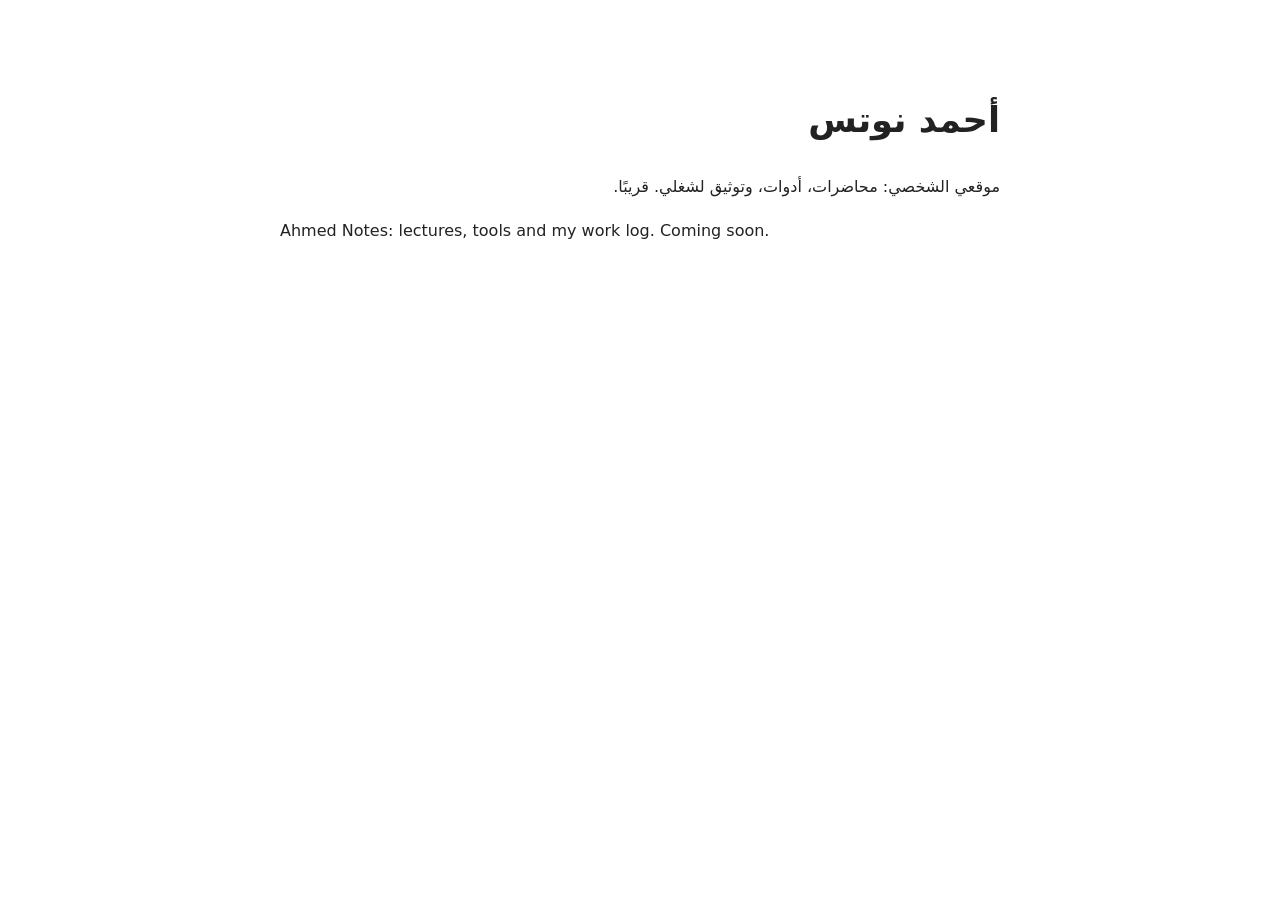
==== index.html @ be3db47f "Create index.html" ====
<!doctype html><html lang="ar" dir="rtl"><head><meta charset="utf-8"><meta name="viewport" content="width=device-width,initial-scale=1"><title>Ahmed Notes</title><style>body{font-family:system-ui,sans-serif;max-width:720px;margin:10vh auto;padding:0 1rem;line-height:1.7;color:#222}h1{font-size:2.2rem}a{color:#0a66c2}</style></head><body><h1>أحمد نوتس</h1><p>موقعي الشخصي: محاضرات، أدوات، وتوثيق لشغلي. قريبًا.</p><p dir="ltr">Ahmed Notes: lectures, tools and my work log. Coming soon.</p></body></html>
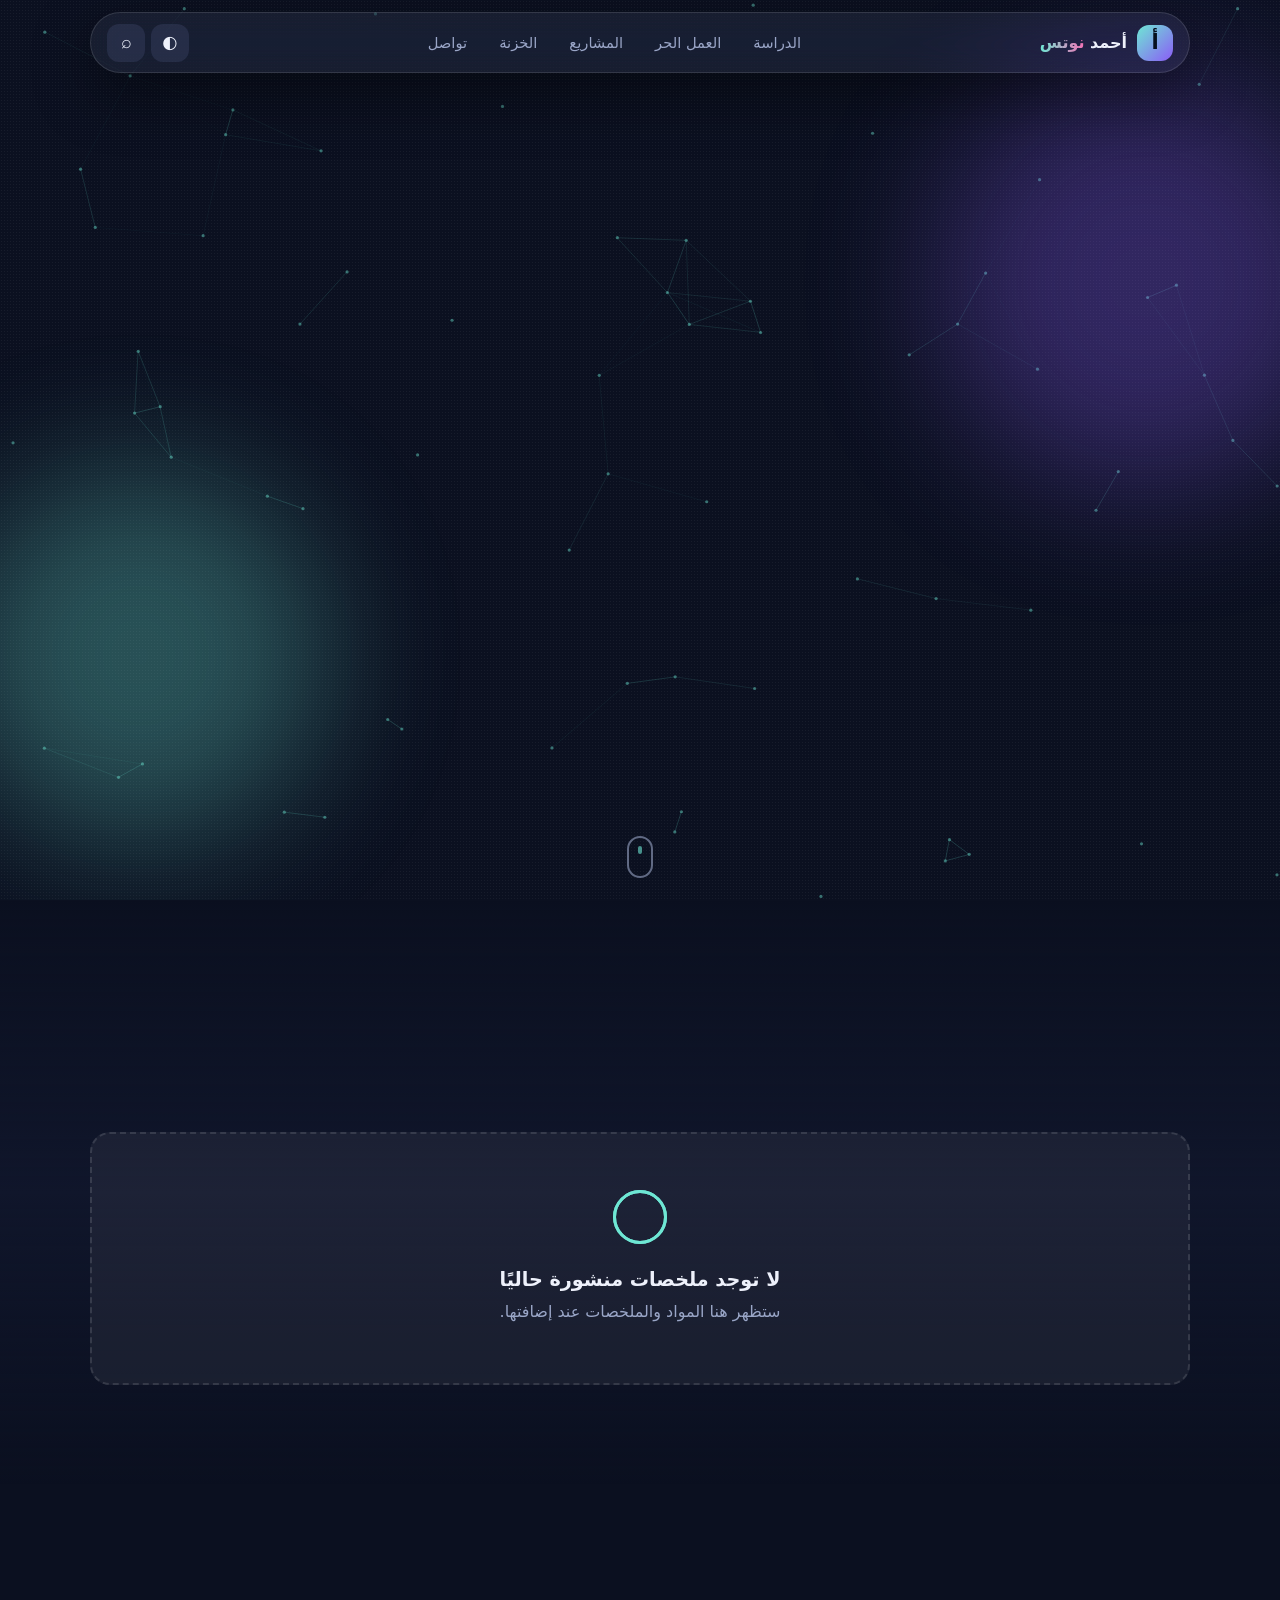
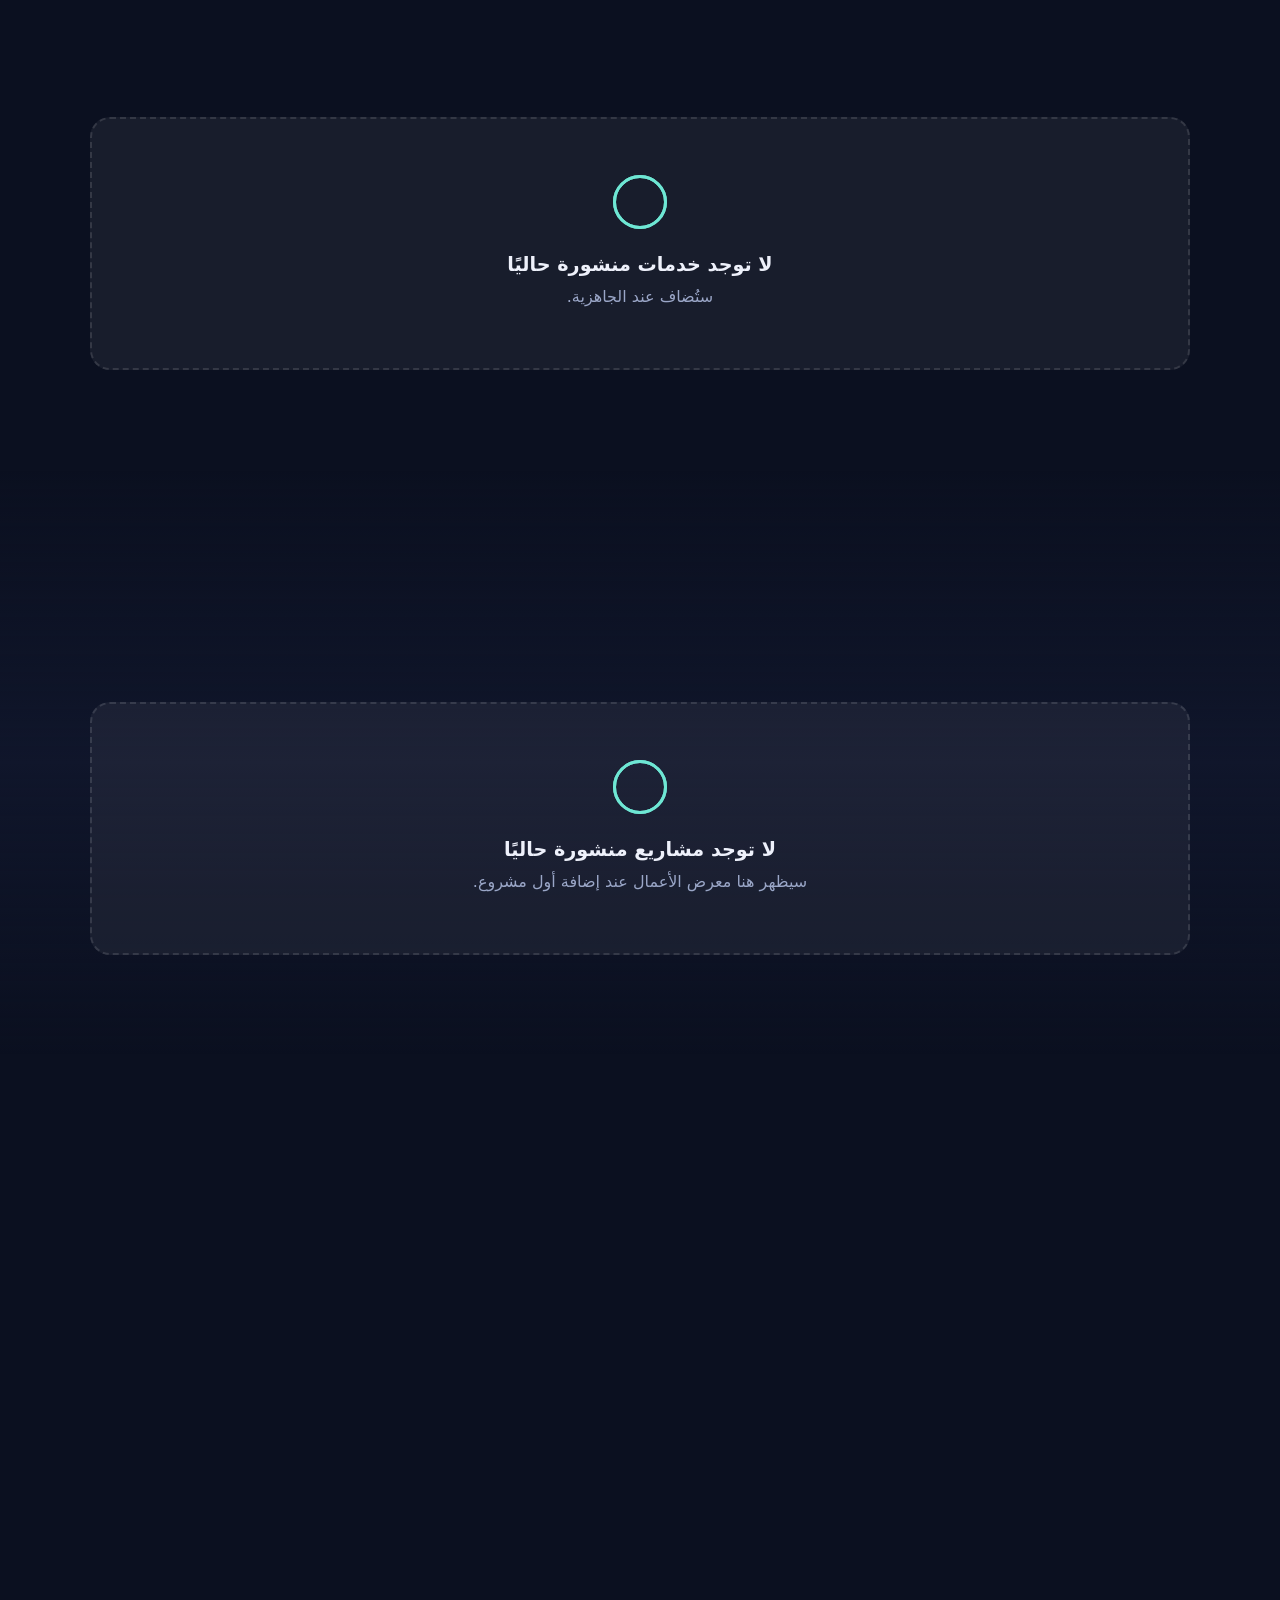
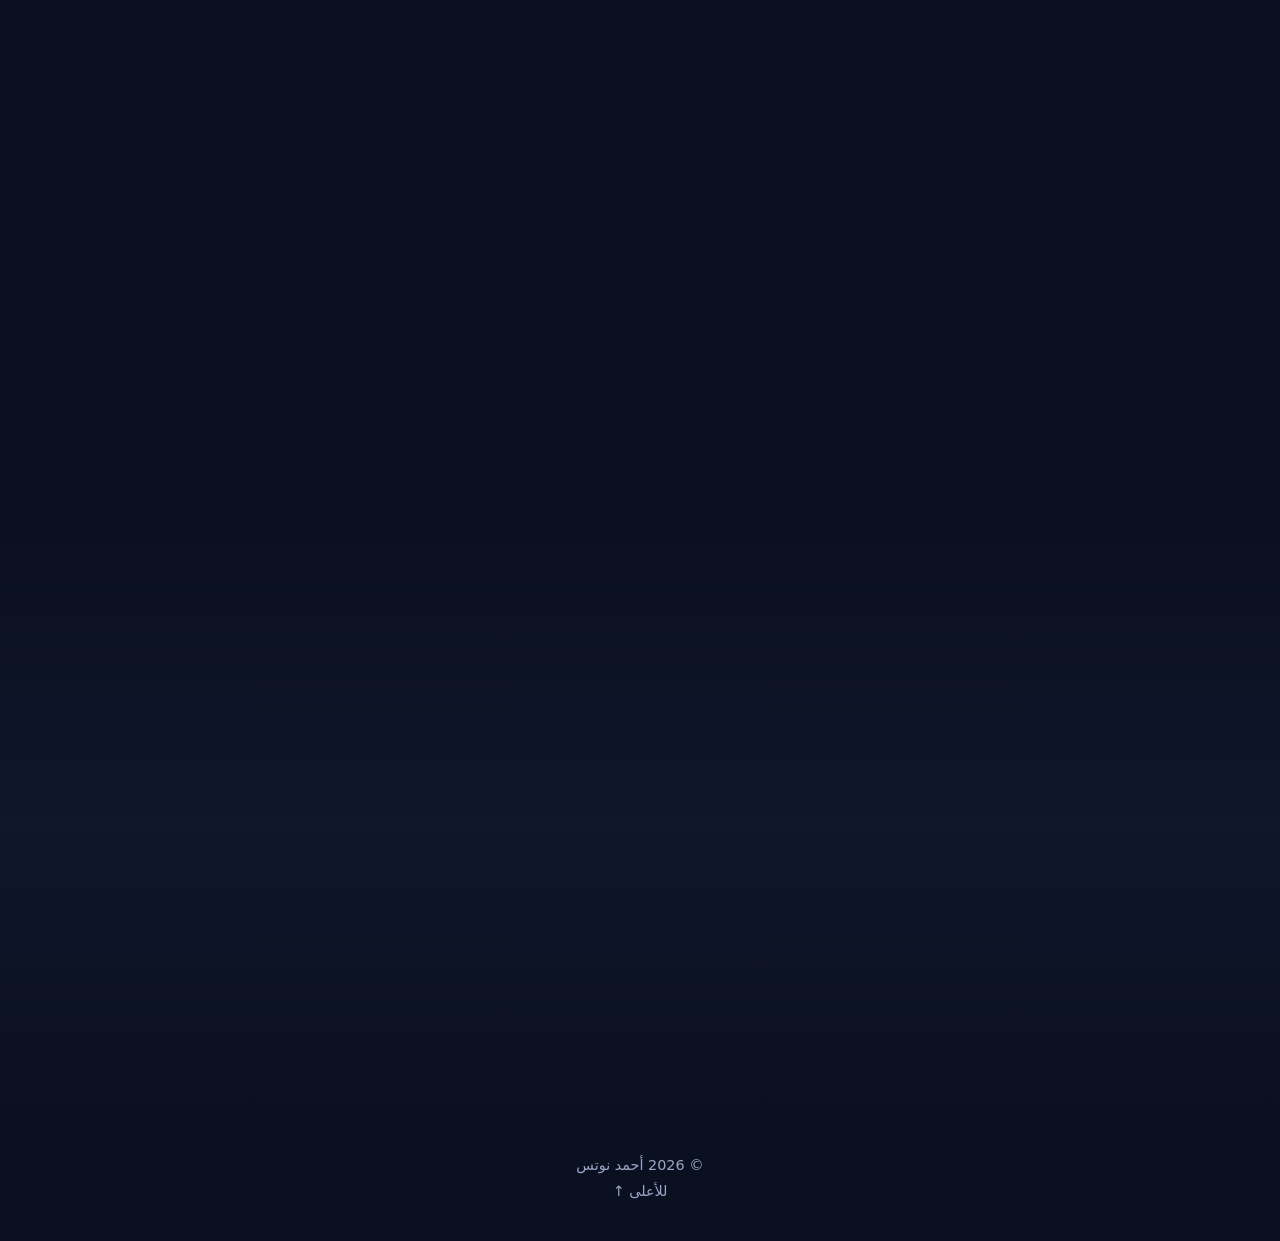
==== commit 4502d54e: "Update index.html" ====
--- a/index.html
+++ b/index.html
@@ -1 +1,154 @@
-<!doctype html><html lang="ar" dir="rtl"><head><meta charset="utf-8"><meta name="viewport" content="width=device-width,initial-scale=1"><title>Ahmed Notes</title><style>body{font-family:system-ui,sans-serif;max-width:720px;margin:10vh auto;padding:0 1rem;line-height:1.7;color:#222}h1{font-size:2.2rem}a{color:#0a66c2}</style></head><body><h1>أحمد نوتس</h1><p>موقعي الشخصي: محاضرات، أدوات، وتوثيق لشغلي. قريبًا.</p><p dir="ltr">Ahmed Notes: lectures, tools and my work log. Coming soon.</p></body></html>
+<!doctype html>
+<html lang="ar" dir="rtl">
+<head>
+<meta charset="utf-8">
+<meta name="viewport" content="width=device-width,initial-scale=1">
+<meta http-equiv="Content-Security-Policy" content="default-src 'none'; script-src 'self'; style-src 'self'; img-src 'self' data: blob:; font-src 'self'; connect-src 'self'; manifest-src 'self'; base-uri 'none'; form-action 'none'; object-src 'none'">
+<meta name="referrer" content="no-referrer">
+<meta name="color-scheme" content="dark light">
+<meta name="theme-color" content="#0b1020">
+<title>أحمد نوتس</title>
+<meta name="description" content="Ahmed Notes: personal space, coming soon.">
+<meta property="og:title" content="أحمد نوتس">
+<meta property="og:description" content="مساحة شخصية قيد التأسيس.">
+<meta property="og:type" content="website">
+<meta property="og:url" content="https://ahmed-notes.github.io/">
+<link rel="canonical" href="https://ahmed-notes.github.io/">
+<link rel="icon" href="favicon.svg" type="image/svg+xml">
+<link rel="stylesheet" href="css/style.css">
+<link rel="stylesheet" href="css/extra.css">
+</head>
+<body>
+<canvas id="bg" aria-hidden="true"></canvas>
+<div class="grain" aria-hidden="true"></div>
+<div class="progress" id="progress" aria-hidden="true"></div>
+
+<div class="curtain" id="curtain" aria-hidden="true"></div>
+<div class="glow" id="glow" aria-hidden="true"></div>
+<header class="nav" id="nav">
+  <a class="brand" href="#top" aria-label="أحمد نوتس">
+    <span class="logo">أ</span><span class="brand-text">أحمد <b>نوتس</b></span>
+  </a>
+  <nav class="links" id="links" aria-label="التنقل الرئيسي">
+    <a href="#study">الدراسة</a>
+    <a href="#work">العمل الحر</a>
+    <a href="#projects">المشاريع</a>
+    <a href="#vault">الخزنة</a>
+    <a href="#contact">تواصل</a>
+  </nav>
+  <div class="actions">
+    <button class="icon-btn" id="themeBtn" type="button" aria-label="تبديل الوضع الليلي والنهاري" title="الوضع">◐</button>
+    <button class="icon-btn" id="cmdBtn" type="button" aria-label="بحث سريع" title="بحث (Ctrl+K)">⌕</button>
+    <button class="icon-btn burger" id="burger" type="button" aria-label="القائمة" aria-expanded="false">☰</button>
+  </div>
+</header>
+
+<main id="top">
+  <section class="hero">
+    <div class="orb o1" aria-hidden="true"></div>
+    <div class="orb o2" aria-hidden="true"></div>
+    <div class="hero-inner">
+      <p class="eyebrow reveal"><span class="pulse"></span> قيد التأسيس</p>
+      <h1 class="reveal">مساحة <span class="grad">أحمد</span> الرقمية،<br>تُبنى بهدوء.</h1>
+      <p class="lead reveal">هذه واجهة جاهزة. المحتوى سيُضاف لاحقًا بما يختاره صاحب الموقع فقط.</p>
+      <div class="cta reveal">
+        <a class="btn primary magnetic" href="#vault">الخزنة الخاصة <span aria-hidden="true">←</span></a>
+        <a class="btn ghost magnetic" href="#projects">المشاريع</a>
+        <button class="btn ghost magnetic" id="shareBtn" type="button">شارك الموقع</button>
+      </div>
+    </div>
+    <a class="scroll-hint" href="#study" aria-label="انزل للأسفل"><span></span></a>
+  </section>
+
+  <section id="study" class="section alt">
+    <div class="wrap">
+      <div class="head reveal"><p class="kicker">الدراسة</p><h2 class="split">المواد والملخصات</h2></div>
+      <div class="courses" id="courses"></div>
+    </div>
+  </section>
+
+  <section id="work" class="section">
+    <div class="wrap">
+      <div class="head reveal"><p class="kicker">العمل الحر</p><h2 class="split">الخدمات</h2></div>
+      <div class="services" id="services"></div>
+    </div>
+  </section>
+
+  <section id="projects" class="section alt">
+    <div class="wrap">
+      <div class="head reveal"><p class="kicker">المشاريع</p><h2 class="split">الأعمال</h2></div>
+      <div class="projects" id="projectGrid"></div>
+    </div>
+  </section>
+
+  <section id="vault" class="section">
+    <div class="wrap">
+      <div class="head reveal">
+        <p class="kicker">الخزنة الخاصة</p>
+        <h2 class="split">ملفاتك، مشفّرة داخل متصفحك</h2>
+        <p class="muted">التشفير والفك يحدثان على جهازك فقط. لا يُرفع شيء ولا تُحفظ كلمة السر في أي مكان.</p>
+      </div>
+      <div class="vault-grid">
+        <form class="card vcard reveal" id="encForm" autocomplete="off">
+          <h3>١. تشفير ملف</h3>
+          <label class="fld"><span>الملف (حتى 50 ميجا)</span><input type="file" id="encFile" required></label>
+          <label class="fld"><span>كلمة السر (10 أحرف على الأقل)</span><input type="password" id="encPw" minlength="10" required autocomplete="new-password"></label>
+          <div class="strength" aria-hidden="true"><i id="strBar"></i></div>
+          <label class="fld"><span>أعد كتابتها</span><input type="password" id="encPw2" minlength="10" required autocomplete="new-password"></label>
+          <button class="btn primary magnetic" type="submit">شفّر ونزّل الملف</button>
+          <p class="vstat" id="encStat" role="status"></p>
+        </form>
+        <form class="card vcard reveal" id="decForm" autocomplete="off">
+          <h3>٢. فتح ملف مشفّر</h3>
+          <label class="fld"><span>ملف بامتداد .enc</span><input type="file" id="decFile" accept=".enc" required></label>
+          <label class="fld"><span>كلمة السر</span><input type="password" id="decPw" required autocomplete="current-password"></label>
+          <button class="btn primary magnetic" type="submit">افتح</button>
+          <p class="vstat" id="decStat" role="status"></p>
+          <div class="vout" id="vout"></div>
+        </form>
+      </div>
+      <ul class="vnotes reveal">
+        <li>التشفير: AES-256-GCM ومفتاح من كلمة السر عبر PBKDF2 (600 ألف دورة). كل ملف له ملح وIV عشوائي.</li>
+        <li>إن نسيت كلمة السر فلا يمكن استرجاع الملف. لا يوجد أي مفتاح احتياطي.</li>
+        <li>الحماية بقدر قوة كلمة السر. كلمة ضعيفة يمكن تخمينها دون اتصال إن حصل أحدهم على الملف المشفّر.</li>
+        <li>الأفضل إبقاء الملفات المشفّرة عندك (حاسوب أو تخزين خاص). رفعها على مستودع عام يجعل نسختها المشفّرة متاحة للجميع.</li>
+        <li>لا ترفع كتبًا أو مواد جامعية محمية بحقوق النشر حتى لو كانت مشفّرة.</li>
+      </ul>
+    </div>
+  </section>
+
+  <section id="contact" class="section alt">
+    <div class="wrap">
+      <div class="head reveal"><p class="kicker">تواصل</p><h2 class="split">التواصل</h2></div>
+      <div class="empty-state reveal"><span class="ring" aria-hidden="true"></span><h3>لا توجد وسائل تواصل منشورة حاليًا</h3><p class="muted">ستُضاف عندما يقرر صاحب الموقع ذلك.</p></div>
+    </div>
+  </section>
+</main>
+
+<footer class="footer"><p>© <span id="year"></span> أحمد نوتس</p><p class="muted"><a href="#top">للأعلى ↑</a></p></footer>
+
+<div class="toasts" id="toasts" role="status" aria-live="polite"></div>
+
+<div class="modal" id="modal" hidden>
+  <div class="modal-backdrop" data-close></div>
+  <div class="modal-card" role="dialog" aria-modal="true" aria-labelledby="mTitle">
+    <button class="icon-btn close" type="button" data-close aria-label="إغلاق">✕</button>
+    <div class="m-head"><span class="m-ico" id="mIco"></span><div><h3 id="mTitle"></h3><p class="muted" id="mSub"></p></div></div>
+    <div class="m-tags" id="mTags"></div>
+    <ul class="notes" id="mNotes"></ul>
+  </div>
+</div>
+
+<div class="cmd" id="cmd" hidden>
+  <div class="modal-backdrop" data-close-cmd></div>
+  <div class="cmd-card" role="dialog" aria-modal="true" aria-label="بحث سريع">
+    <input id="cmdInput" type="search" placeholder="اكتب للبحث: مادة، مشروع، قسم..." autocomplete="off">
+    <ul id="cmdList"></ul>
+    <p class="muted hint">Esc للإغلاق • Enter للانتقال</p>
+  </div>
+</div>
+
+<script src="js/data.js"></script>
+<script src="js/main.js"></script>
+</body>
+</html>
--- a/css/style.css
+++ b/css/style.css
@@ -0,0 +1,200 @@
+:root{
+  --bg:#0b1020;--bg2:#10162b;--card:rgba(255,255,255,.055);--card-b:rgba(255,255,255,.12);
+  --text:#eef1fb;--muted:#9aa6c7;--a:#6ee7d4;--b:#8b5cf6;--c:#f472b6;--shadow:0 20px 60px rgba(0,0,0,.45);
+  --r:20px;--font:"Noto Kufi Arabic","Segoe UI","Tahoma","Geeza Pro","Helvetica Neue",system-ui,sans-serif;
+}
+[data-theme="light"]{
+  --bg:#f5f7ff;--bg2:#eaeefc;--card:rgba(255,255,255,.75);--card-b:rgba(20,30,80,.12);
+  --text:#121936;--muted:#4f5b86;--a:#0ea5a0;--b:#6d3be8;--c:#db2777;--shadow:0 20px 50px rgba(30,40,100,.15);
+}
+*{box-sizing:border-box;margin:0;padding:0}
+html{scroll-behavior:smooth;scroll-padding-top:84px}
+body{font-family:var(--font);background:var(--bg);color:var(--text);line-height:1.85;overflow-x:hidden;-webkit-font-smoothing:antialiased}
+a{color:inherit;text-decoration:none}
+ul,ol{list-style:none}
+button{font:inherit;color:inherit;cursor:pointer;border:0;background:none}
+:focus-visible{outline:2px solid var(--a);outline-offset:3px;border-radius:8px}
+#bg{position:fixed;inset:0;width:100%;height:100%;z-index:-2;opacity:.9}
+.grain{position:fixed;inset:0;z-index:-1;pointer-events:none;opacity:.05;background-image:radial-gradient(#fff 1px,transparent 1px);background-size:3px 3px}
+.progress{position:fixed;top:0;inset-inline:0;height:3px;z-index:60;background:linear-gradient(90deg,var(--a),var(--b),var(--c));transform-origin:right;transform:scaleX(0)}
+
+/* nav */
+.nav{position:fixed;top:12px;inset-inline:12px;z-index:50;display:flex;align-items:center;justify-content:space-between;gap:12px;padding:10px 16px;border-radius:999px;background:var(--card);border:1px solid var(--card-b);backdrop-filter:blur(18px) saturate(1.4);-webkit-backdrop-filter:blur(18px) saturate(1.4);box-shadow:var(--shadow);max-width:1100px;margin-inline:auto;transition:transform .4s,background .3s}
+.nav.hide{transform:translateY(-130%)}
+.brand{display:flex;align-items:center;gap:10px;font-weight:700}
+.logo{width:36px;height:36px;border-radius:12px;display:grid;place-items:center;background:linear-gradient(135deg,var(--a),var(--b));color:#06101f;font-weight:900;font-size:21px;line-height:1}
+.brand b{background:linear-gradient(90deg,var(--a),var(--c));-webkit-background-clip:text;background-clip:text;color:transparent}
+.links{display:flex;gap:4px}
+.links a{padding:6px 14px;border-radius:999px;color:var(--muted);font-size:.92rem;transition:.25s}
+.links a:hover,.links a.on{color:var(--text);background:rgba(127,140,200,.18)}
+.actions{display:flex;gap:6px}
+.icon-btn{width:38px;height:38px;border-radius:12px;display:grid;place-items:center;font-size:1.1rem;background:rgba(127,140,200,.14);transition:.25s}
+.icon-btn:hover{transform:translateY(-2px);background:rgba(127,140,200,.28)}
+.burger{display:none}
+
+/* hero */
+.hero{position:relative;min-height:100vh;display:grid;align-items:center;padding:120px 20px 80px;overflow:hidden}
+.orb{position:absolute;border-radius:50%;filter:blur(70px);opacity:.3;animation:float 14s ease-in-out infinite;z-index:-1}
+.o1{width:420px;height:420px;background:var(--b);top:8%;inset-inline-start:-6%}
+.o2{width:380px;height:380px;background:var(--a);bottom:6%;inset-inline-end:-4%;animation-delay:-6s}
+@keyframes float{50%{transform:translate(40px,-50px) scale(1.12)}}
+.hero-inner{max-width:900px;margin-inline:auto;width:100%}
+.eyebrow{display:inline-flex;align-items:center;gap:10px;padding:6px 16px;border-radius:999px;background:var(--card);border:1px solid var(--card-b);color:var(--muted);font-size:.9rem;margin-bottom:22px}
+.pulse{width:9px;height:9px;border-radius:50%;background:var(--a);box-shadow:0 0 0 0 var(--a);animation:pulse 2s infinite}
+@keyframes pulse{70%{box-shadow:0 0 0 12px transparent}100%{box-shadow:0 0 0 0 transparent}}
+h1{font-size:clamp(2.2rem,6vw,4.4rem);line-height:1.35;font-weight:800;letter-spacing:-.5px}
+.grad{background:linear-gradient(100deg,var(--a),var(--b) 55%,var(--c));-webkit-background-clip:text;background-clip:text;color:transparent;background-size:200% auto;animation:shine 6s linear infinite}
+@keyframes shine{to{background-position:-200% center}}
+.lead{max-width:640px;margin-top:20px;color:var(--muted);font-size:1.1rem}
+.typed{margin-top:18px;font-size:1.1rem;min-height:2em}
+.typed-label{color:var(--muted)}
+.typed-text{color:var(--a);font-weight:700}
+.caret{display:inline-block;width:2px;height:1.1em;background:var(--a);vertical-align:middle;margin-inline-start:3px;animation:blink 1s steps(1) infinite}
+@keyframes blink{50%{opacity:0}}
+.cta{display:flex;flex-wrap:wrap;gap:12px;margin-top:30px}
+.btn{display:inline-flex;align-items:center;gap:8px;padding:13px 26px;border-radius:14px;font-weight:700;transition:.3s;position:relative;overflow:hidden}
+.btn.primary{background:linear-gradient(120deg,var(--a),var(--b));color:#06101f;box-shadow:0 10px 30px rgba(110,231,212,.25)}
+.btn.primary:hover{transform:translateY(-3px);box-shadow:0 16px 40px rgba(139,92,246,.4)}
+.btn.ghost{background:var(--card);border:1px solid var(--card-b)}
+.btn.ghost:hover{transform:translateY(-3px);border-color:var(--a)}
+.stats{display:grid;grid-template-columns:repeat(4,1fr);gap:14px;margin-top:50px}
+.stats li{padding:18px;border-radius:var(--r);background:var(--card);border:1px solid var(--card-b);text-align:center;backdrop-filter:blur(10px)}
+.stats b{display:block;font-size:2rem;background:linear-gradient(90deg,var(--a),var(--c));-webkit-background-clip:text;background-clip:text;color:transparent}
+.stats span{color:var(--muted);font-size:.85rem}
+.scroll-hint{position:absolute;bottom:22px;inset-inline:0;margin-inline:auto;width:26px;height:42px;border:2px solid var(--muted);border-radius:16px;opacity:.6}
+.scroll-hint span{position:absolute;top:8px;left:50%;width:4px;height:8px;margin-left:-2px;background:var(--a);border-radius:2px;animation:wheel 1.8s infinite}
+@keyframes wheel{to{transform:translateY(14px);opacity:0}}
+
+/* sections */
+.section{padding:100px 20px;position:relative}
+.section.alt{background:linear-gradient(180deg,transparent,var(--bg2),transparent)}
+.wrap{max-width:1100px;margin-inline:auto}
+.head{margin-bottom:36px}
+.kicker{display:inline-block;color:var(--a);font-weight:700;letter-spacing:.5px;margin-bottom:8px}
+.kicker::before{content:"";display:inline-block;width:28px;height:2px;background:var(--a);vertical-align:middle;margin-inline-end:10px}
+h2{font-size:clamp(1.7rem,4vw,2.6rem);line-height:1.4;margin-bottom:12px}
+h3{font-size:1.2rem}
+.muted{color:var(--muted)}
+.grid-2{display:grid;grid-template-columns:1.2fr .8fr;gap:40px;align-items:center}
+.grid-2 p{color:var(--muted);margin-top:14px}
+.chips{display:flex;flex-wrap:wrap;gap:8px;margin-top:22px}
+.chip{padding:6px 14px;border-radius:999px;background:var(--card);border:1px solid var(--card-b);font-size:.85rem;transition:.25s}
+.chip:hover{border-color:var(--a);color:var(--a);transform:translateY(-2px)}
+.card{background:var(--card);border:1px solid var(--card-b);border-radius:var(--r);padding:28px;backdrop-filter:blur(14px);box-shadow:var(--shadow)}
+.about-card{text-align:center}
+.avatar{width:96px;height:96px;margin:0 auto 14px;border-radius:50%;display:grid;place-items:center;font-size:2.4rem;font-weight:800;color:#06101f;background:conic-gradient(from 0deg,var(--a),var(--b),var(--c),var(--a));position:relative}
+.avatar span{width:86px;height:86px;border-radius:50%;background:var(--bg);display:grid;place-items:center;color:var(--text)}
+.meters{margin-top:20px;display:grid;gap:14px;text-align:start}
+.meter small{display:flex;justify-content:space-between;color:var(--muted);font-size:.82rem;margin-bottom:5px}
+.bar{height:8px;border-radius:99px;background:rgba(127,140,200,.2);overflow:hidden}
+.bar i{display:block;height:100%;width:0;border-radius:99px;background:linear-gradient(90deg,var(--a),var(--b));transition:width 1.4s cubic-bezier(.2,.8,.2,1)}
+
+/* study */
+.tools{margin-bottom:26px}
+.search{width:100%;max-width:460px;padding:13px 20px;border-radius:14px;border:1px solid var(--card-b);background:var(--card);color:var(--text);font:inherit;backdrop-filter:blur(10px)}
+.search:focus{outline:none;border-color:var(--a);box-shadow:0 0 0 4px rgba(110,231,212,.15)}
+.courses{display:grid;grid-template-columns:repeat(auto-fill,minmax(250px,1fr));gap:18px}
+.course{position:relative;text-align:start;padding:24px;border-radius:var(--r);background:var(--card);border:1px solid var(--card-b);transition:transform .25s,border-color .25s,box-shadow .25s;overflow:hidden;transform-style:preserve-3d}
+.course::before{content:"";position:absolute;inset:0;background:radial-gradient(400px circle at var(--mx,50%) var(--my,0%),color-mix(in srgb,var(--cc) 28%,transparent),transparent 60%);opacity:0;transition:.3s}
+.course:hover::before{opacity:1}
+.course:hover{border-color:var(--cc);box-shadow:0 18px 50px color-mix(in srgb,var(--cc) 25%,transparent)}
+.c-ico{width:52px;height:52px;border-radius:16px;display:grid;place-items:center;font-size:1.6rem;background:color-mix(in srgb,var(--cc) 22%,transparent);margin-bottom:14px;position:relative}
+.course h3{position:relative}
+.course .en{color:var(--muted);font-size:.8rem;direction:ltr;text-align:start;position:relative}
+.course p{color:var(--muted);font-size:.9rem;margin-top:8px;position:relative}
+.c-foot{display:flex;justify-content:space-between;align-items:center;margin-top:16px;position:relative;font-size:.85rem}
+.badge{padding:3px 12px;border-radius:99px;background:color-mix(in srgb,var(--cc) 20%,transparent);color:var(--cc);font-weight:700}
+.open{color:var(--muted)}
+.notice{margin-top:26px;padding:14px 18px;border-radius:14px;border:1px dashed var(--card-b);color:var(--muted);font-size:.9rem}
+.empty{grid-column:1/-1;text-align:center;color:var(--muted);padding:30px}
+
+/* services */
+.services{display:grid;grid-template-columns:repeat(auto-fit,minmax(250px,1fr));gap:18px}
+.svc{padding:28px;border-radius:var(--r);background:var(--card);border:1px solid var(--card-b);transition:.3s}
+.svc:hover{transform:translateY(-6px);border-color:var(--b)}
+.svc .ico{font-size:2rem;margin-bottom:10px}
+.svc p{color:var(--muted);font-size:.92rem;margin-top:6px}
+.steps{display:grid;grid-template-columns:repeat(auto-fit,minmax(200px,1fr));gap:16px;margin-top:40px;counter-reset:s}
+.steps li{position:relative;padding:22px;border-radius:var(--r);background:var(--card);border:1px solid var(--card-b);counter-increment:s}
+.steps li::before{content:counter(s);position:absolute;top:-14px;inset-inline-start:18px;width:30px;height:30px;border-radius:50%;display:grid;place-items:center;background:linear-gradient(135deg,var(--a),var(--b));color:#06101f;font-weight:800}
+.steps b{display:block;margin-top:6px}
+.steps span{color:var(--muted);font-size:.9rem}
+
+/* projects */
+.filters{display:flex;flex-wrap:wrap;gap:8px;margin-bottom:24px}
+.f{padding:8px 18px;border-radius:99px;background:var(--card);border:1px solid var(--card-b);transition:.25s}
+.f.on,.f:hover{background:linear-gradient(120deg,var(--a),var(--b));color:#06101f;border-color:transparent;font-weight:700}
+.projects{display:grid;grid-template-columns:repeat(auto-fill,minmax(250px,1fr));gap:18px}
+.proj{padding:24px;border-radius:var(--r);background:var(--card);border:1px solid var(--card-b);transition:.3s;display:flex;flex-direction:column;gap:10px;animation:pop .5s both}
+@keyframes pop{from{opacity:0;transform:scale(.94) translateY(10px)}}
+.proj:hover{transform:translateY(-6px);border-color:var(--c)}
+.p-top{display:flex;justify-content:space-between;align-items:center}
+.p-ico{font-size:1.8rem}
+.status{font-size:.75rem;padding:3px 12px;border-radius:99px;background:rgba(127,140,200,.2);color:var(--muted)}
+.status.live{background:rgba(52,211,153,.18);color:#34d399}
+.proj p{color:var(--muted);font-size:.9rem;flex:1}
+.tech{display:flex;flex-wrap:wrap;gap:6px}
+.tech span{font-size:.75rem;padding:2px 10px;border-radius:8px;background:rgba(127,140,200,.14);direction:ltr}
+.proj a{color:var(--a);font-weight:700;font-size:.9rem}
+
+/* timeline */
+.timeline{position:relative;max-width:720px;margin-inline:auto;padding-inline-start:34px}
+.timeline::before{content:"";position:absolute;inset-block:0;inset-inline-start:8px;width:2px;background:linear-gradient(var(--a),var(--b),var(--c))}
+.tl{position:relative;padding:0 0 34px}
+.tl::before{content:"";position:absolute;inset-inline-start:-34px;top:6px;width:18px;height:18px;border-radius:50%;background:var(--bg);border:3px solid var(--a);box-shadow:0 0 0 6px rgba(110,231,212,.12)}
+.tl small{color:var(--a);font-weight:700}
+.tl p{color:var(--muted)}
+
+/* contact */
+.contact{display:flex;flex-wrap:wrap;gap:30px;align-items:center;justify-content:space-between;padding:50px;border-radius:28px;background:linear-gradient(135deg,rgba(110,231,212,.12),rgba(139,92,246,.14));border:1px solid var(--card-b)}
+.contact-actions{display:flex;gap:12px;flex-wrap:wrap}
+.footer{text-align:center;padding:36px 20px;color:var(--muted);font-size:.9rem}
+
+/* toasts, modal, cmd */
+.toasts{position:fixed;bottom:20px;inset-inline-start:20px;z-index:100;display:grid;gap:10px}
+.toast{padding:12px 20px;border-radius:14px;background:var(--bg2);color:var(--text);border:1px solid var(--a);box-shadow:var(--shadow);animation:in .4s both;display:flex;gap:10px;align-items:center;max-width:320px}
+.toast::before{content:"✓";width:22px;height:22px;border-radius:50%;display:grid;place-items:center;background:var(--a);color:#06101f;font-weight:800;font-size:.8rem;flex:none}
+.toast.out{animation:out .35s both}
+@keyframes in{from{opacity:0;transform:translateY(20px) scale(.95)}}
+@keyframes out{to{opacity:0;transform:translateX(-30px)}}
+.modal,.cmd{position:fixed;inset:0;z-index:90;display:grid;place-items:center;padding:16px}
+.modal[hidden],.cmd[hidden]{display:none}
+.modal-backdrop{position:absolute;inset:0;background:rgba(5,8,20,.65);backdrop-filter:blur(6px);animation:fade .25s}
+@keyframes fade{from{opacity:0}}
+.modal-card,.cmd-card{position:relative;width:min(560px,100%);max-height:86vh;overflow:auto;background:var(--bg2);border:1px solid var(--card-b);border-radius:24px;padding:28px;box-shadow:var(--shadow);animation:modalIn .35s cubic-bezier(.2,.9,.3,1.2)}
+@keyframes modalIn{from{opacity:0;transform:translateY(30px) scale(.94)}}
+.modal .close{position:absolute;top:14px;inset-inline-end:14px}
+.m-head{display:flex;gap:14px;align-items:center;margin-bottom:12px;padding-inline-end:40px}
+.m-ico{width:56px;height:56px;border-radius:16px;display:grid;place-items:center;font-size:1.8rem;background:rgba(127,140,200,.18)}
+.m-tags{display:flex;flex-wrap:wrap;gap:6px;margin-bottom:16px}
+.notes{display:grid;gap:10px}
+.note{padding:14px 16px;border-radius:14px;background:var(--card);border:1px solid var(--card-b);display:flex;justify-content:space-between;gap:10px;align-items:center;transition:.2s}
+.note:hover{border-color:var(--a);transform:translateX(-4px)}
+.note small{color:var(--muted)}
+.demo{font-size:.7rem;padding:2px 10px;border-radius:99px;background:rgba(251,191,36,.18);color:#fbbf24;white-space:nowrap}
+.cmd{align-items:start;padding-top:14vh}
+.cmd-card{padding:14px}
+.cmd-card input{width:100%;padding:14px 16px;border-radius:14px;border:1px solid var(--card-b);background:var(--card);color:var(--text);font:inherit}
+.cmd-card input:focus{outline:none;border-color:var(--a)}
+.cmd-card ul{margin:10px 0;max-height:46vh;overflow:auto}
+.cmd-card li button{width:100%;text-align:start;padding:10px 14px;border-radius:12px;display:flex;justify-content:space-between}
+.cmd-card li button:hover,.cmd-card li button.sel{background:rgba(127,140,200,.2)}
+.hint{font-size:.78rem;text-align:center}
+
+/* reveal */
+.reveal{opacity:0;transform:translateY(26px);transition:opacity .8s ease,transform .8s cubic-bezier(.2,.7,.2,1)}
+.reveal.in{opacity:1;transform:none}
+
+@media (max-width:820px){
+  .burger{display:grid}
+  .links{position:fixed;top:78px;inset-inline:12px;flex-direction:column;padding:14px;border-radius:22px;background:var(--bg2);border:1px solid var(--card-b);box-shadow:var(--shadow);transform:translateY(-12px) scale(.97);opacity:0;pointer-events:none;transition:.3s}
+  .links.open{transform:none;opacity:1;pointer-events:auto}
+  .grid-2{grid-template-columns:1fr}
+  .stats{grid-template-columns:repeat(2,1fr)}
+  .contact{padding:30px}
+  .brand-text{display:none}
+}
+@media (prefers-reduced-motion:reduce){
+  *,*::before,*::after{animation:none!important;transition:none!important;scroll-behavior:auto!important}
+  .reveal{opacity:1;transform:none}
+}
--- a/css/extra.css
+++ b/css/extra.css
@@ -0,0 +1,38 @@
+.curtain{position:fixed;inset:0;z-index:90;background:linear-gradient(120deg,var(--b),var(--a),var(--c));transform:translateX(100%);pointer-events:none}
+.curtain.go{animation:curtain .7s cubic-bezier(.77,0,.18,1) both}
+@keyframes curtain{0%{transform:translateX(100%)}45%,55%{transform:translateX(0)}100%{transform:translateX(-100%)}}
+.glow{position:fixed;top:0;left:0;width:420px;height:420px;margin:-210px 0 0 -210px;border-radius:50%;pointer-events:none;z-index:-1;background:radial-gradient(circle,rgba(139,92,246,.22),transparent 65%);opacity:0;transition:opacity .4s;will-change:transform}
+.glow.on{opacity:1}
+.magnetic{position:relative;overflow:hidden;transition:transform .25s cubic-bezier(.2,.8,.2,1),box-shadow .25s}
+.magnetic:hover{box-shadow:0 10px 30px rgba(139,92,246,.35)}
+.rip{position:absolute;border-radius:50%;background:rgba(255,255,255,.45);transform:scale(0);animation:rip .6s ease-out forwards;pointer-events:none}
+@keyframes rip{to{transform:scale(1);opacity:0}}
+.split .w{display:inline-block;opacity:0;transform:translateY(.6em);filter:blur(8px)}
+.in .split .w,.split.in .w{animation:wd .7s cubic-bezier(.2,.8,.2,1) both;animation-delay:calc(var(--i) * 90ms)}
+@keyframes wd{to{opacity:1;transform:none;filter:blur(0)}}
+.empty-state{position:relative;text-align:center;padding:56px 24px;border-radius:var(--r);border:2px dashed var(--card-b);background:var(--card);overflow:hidden;transition:border-color .3s,transform .3s}
+.empty-state:hover{border-color:var(--a);transform:translateY(-3px)}
+.empty-state .ring{display:block;width:54px;height:54px;margin:0 auto 18px;border-radius:50%;border:3px solid var(--a);position:relative}
+.empty-state .ring::after{content:"";position:absolute;inset:-3px;border-radius:50%;border:3px solid var(--a);animation:ping 2.4s ease-out infinite}
+@keyframes ping{from{transform:scale(1);opacity:.8}to{transform:scale(1.9);opacity:0}}
+.vault-grid{display:grid;grid-template-columns:1fr 1fr;gap:20px;margin-top:28px}
+.vcard{padding:26px;display:flex;flex-direction:column;gap:14px}
+.fld{display:flex;flex-direction:column;gap:6px;font-size:.9rem;color:var(--muted)}
+.fld input{font:inherit;color:var(--text);padding:11px 14px;border-radius:12px;border:1px solid var(--card-b);background:rgba(127,140,200,.1);transition:border-color .2s,box-shadow .2s}
+.fld input:focus{outline:0;border-color:var(--a);box-shadow:0 0 0 3px rgba(110,231,212,.2)}
+.strength{height:5px;border-radius:9px;background:rgba(127,140,200,.2);overflow:hidden}
+.strength i{display:block;height:100%;width:0;background:#f87171;transition:width .3s,background .3s}
+.vstat{min-height:1.6em;font-size:.9rem;color:var(--muted)}
+.vstat.ok{color:#34d399}.vstat.err{color:#f87171}
+.vout img{max-width:100%;border-radius:12px;margin-top:8px}
+.vout pre{white-space:pre-wrap;direction:ltr;text-align:left;max-height:260px;overflow:auto;padding:12px;border-radius:12px;background:rgba(0,0,0,.25);font-size:.85rem;margin-top:8px}
+.vout .btn{margin-top:8px}
+.vnotes{margin-top:26px;display:grid;gap:8px;color:var(--muted);font-size:.93rem}
+.vnotes li{padding-inline-start:18px;position:relative}
+.vnotes li::before{content:"";position:absolute;inset-inline-start:0;top:.8em;width:7px;height:7px;border-radius:50%;background:var(--a)}
+.vcard h3{margin:0}
+.vcard .btn{align-self:flex-start}
+@media (max-width:820px){.vault-grid{grid-template-columns:1fr}.glow{display:none}}
+@media (prefers-reduced-motion:reduce){.split .w{opacity:1;transform:none;filter:none;animation:none!important}.curtain{display:none}}
+.courses>.empty-state,.projects>.empty-state,.services>.empty-state{grid-column:1/-1}
+.c404{text-align:center;margin-inline:auto}
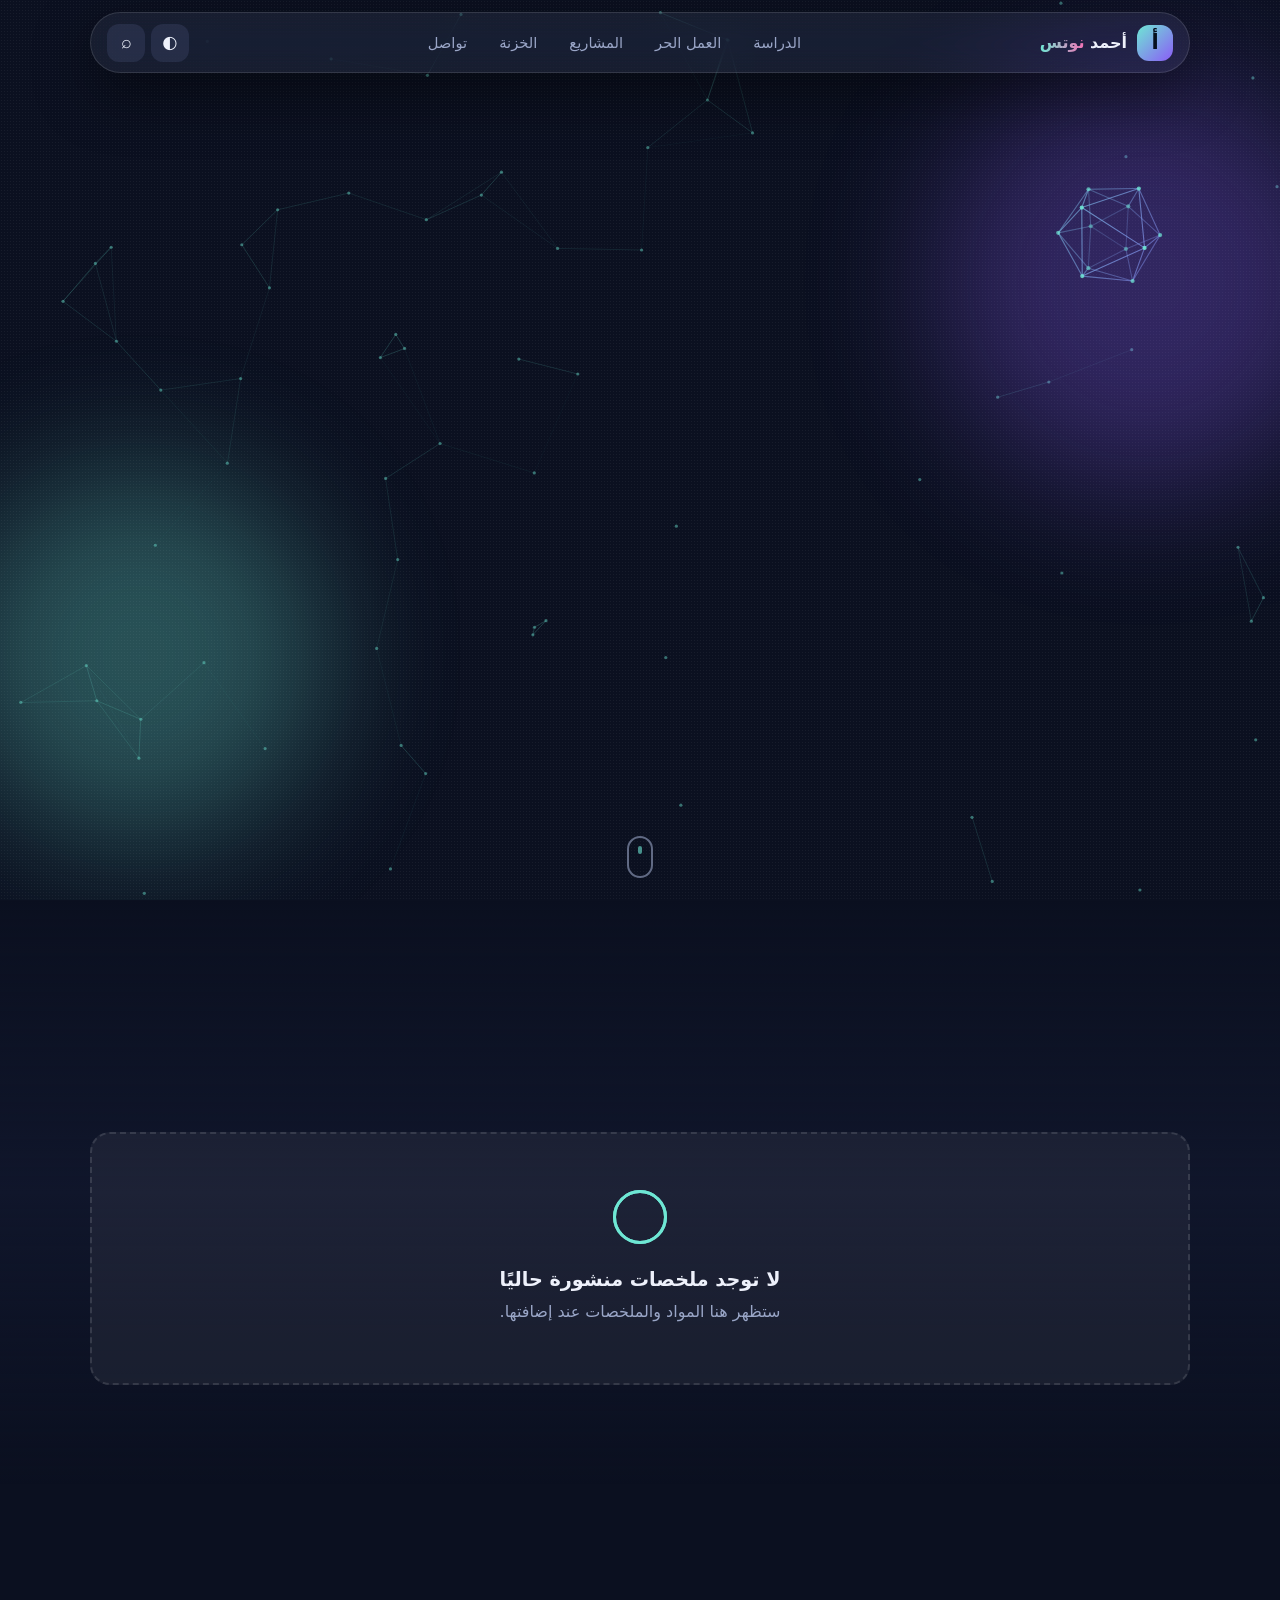
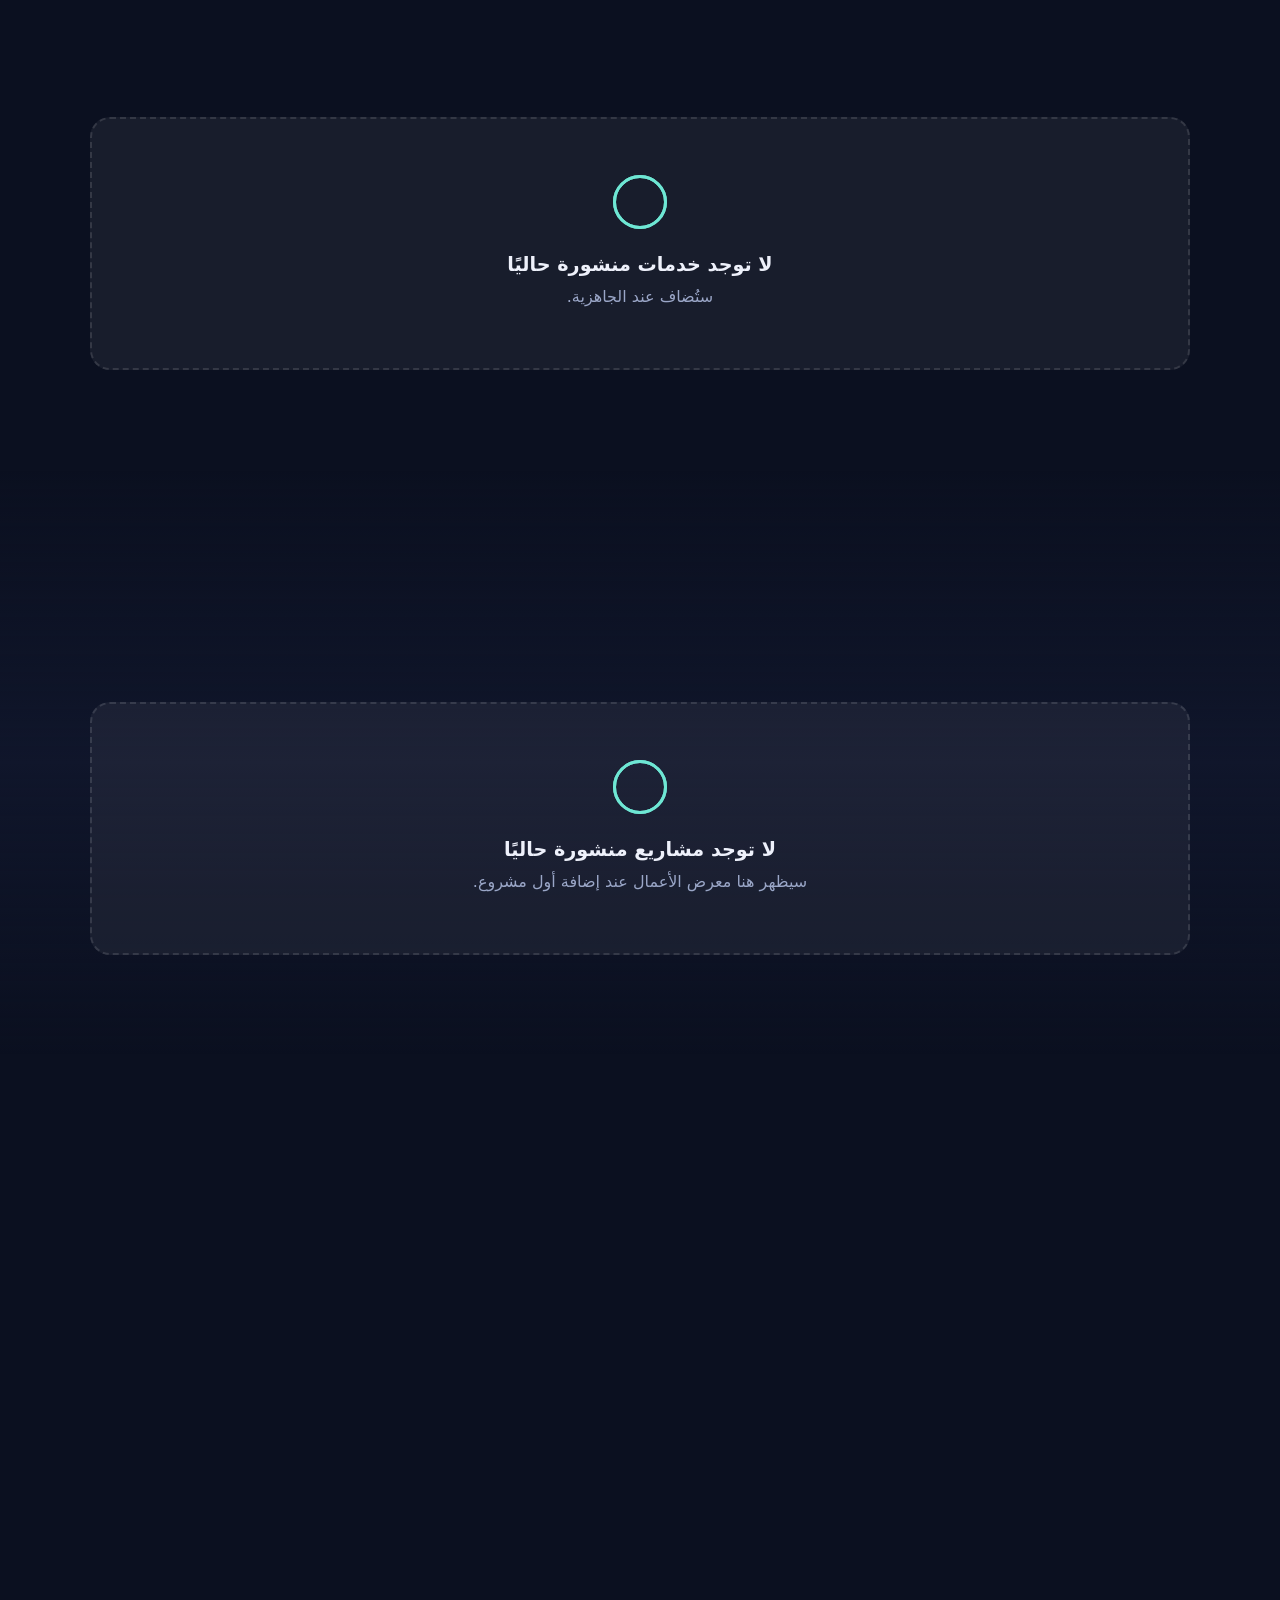
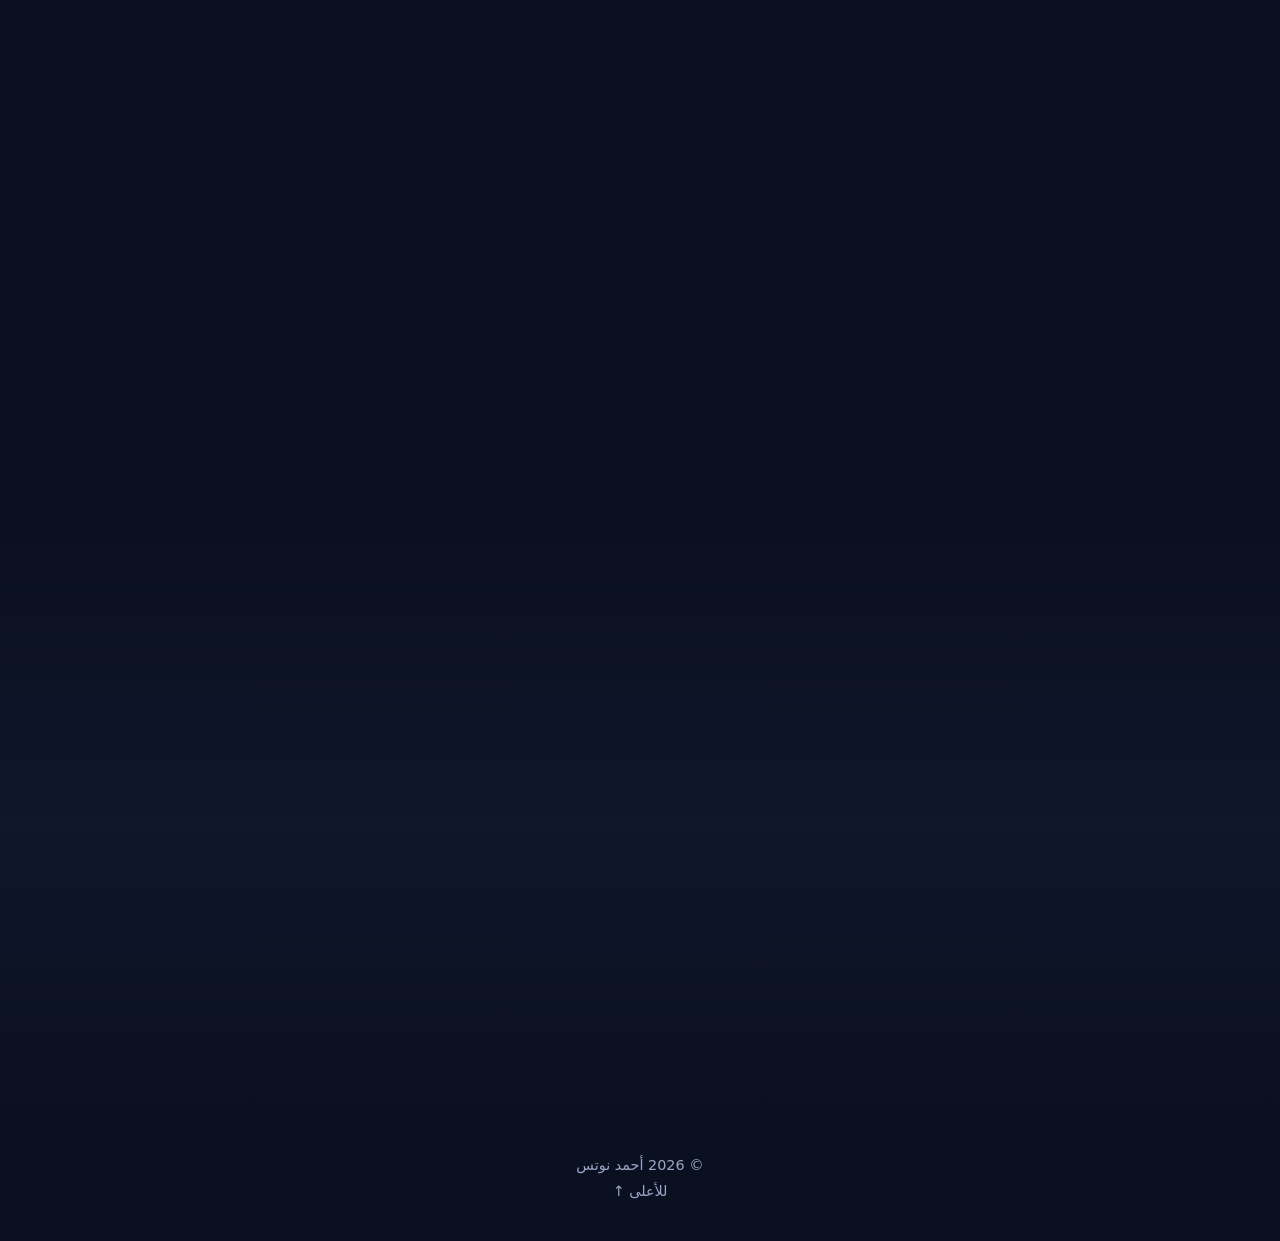
==== commit 77b34bd4: "Update index.html" ====
--- a/index.html
+++ b/index.html
@@ -3,7 +3,7 @@
 <head>
 <meta charset="utf-8">
 <meta name="viewport" content="width=device-width,initial-scale=1">
-<meta http-equiv="Content-Security-Policy" content="default-src 'none'; script-src 'self'; style-src 'self'; img-src 'self' data: blob:; font-src 'self'; connect-src 'self'; manifest-src 'self'; base-uri 'none'; form-action 'none'; object-src 'none'">
+<meta http-equiv="Content-Security-Policy" content="default-src 'none'; script-src 'self'; style-src 'self'; img-src 'self' data: blob:; font-src 'self'; connect-src 'self'; manifest-src 'self'; base-uri 'none'; form-action 'none'; object-src 'none'; upgrade-insecure-requests">
 <meta name="referrer" content="no-referrer">
 <meta name="color-scheme" content="dark light">
 <meta name="theme-color" content="#0b1020">
@@ -47,6 +47,7 @@
   <section class="hero">
     <div class="orb o1" aria-hidden="true"></div>
     <div class="orb o2" aria-hidden="true"></div>
+    <canvas id="hero3d" aria-hidden="true"></canvas>
     <div class="hero-inner">
       <p class="eyebrow reveal"><span class="pulse"></span> قيد التأسيس</p>
       <h1 class="reveal">مساحة <span class="grad">أحمد</span> الرقمية،<br>تُبنى بهدوء.</h1>
@@ -150,5 +151,6 @@
 
 <script src="js/data.js"></script>
 <script src="js/main.js"></script>
+<script src="js/hero3d.js"></script>
 </body>
 </html>
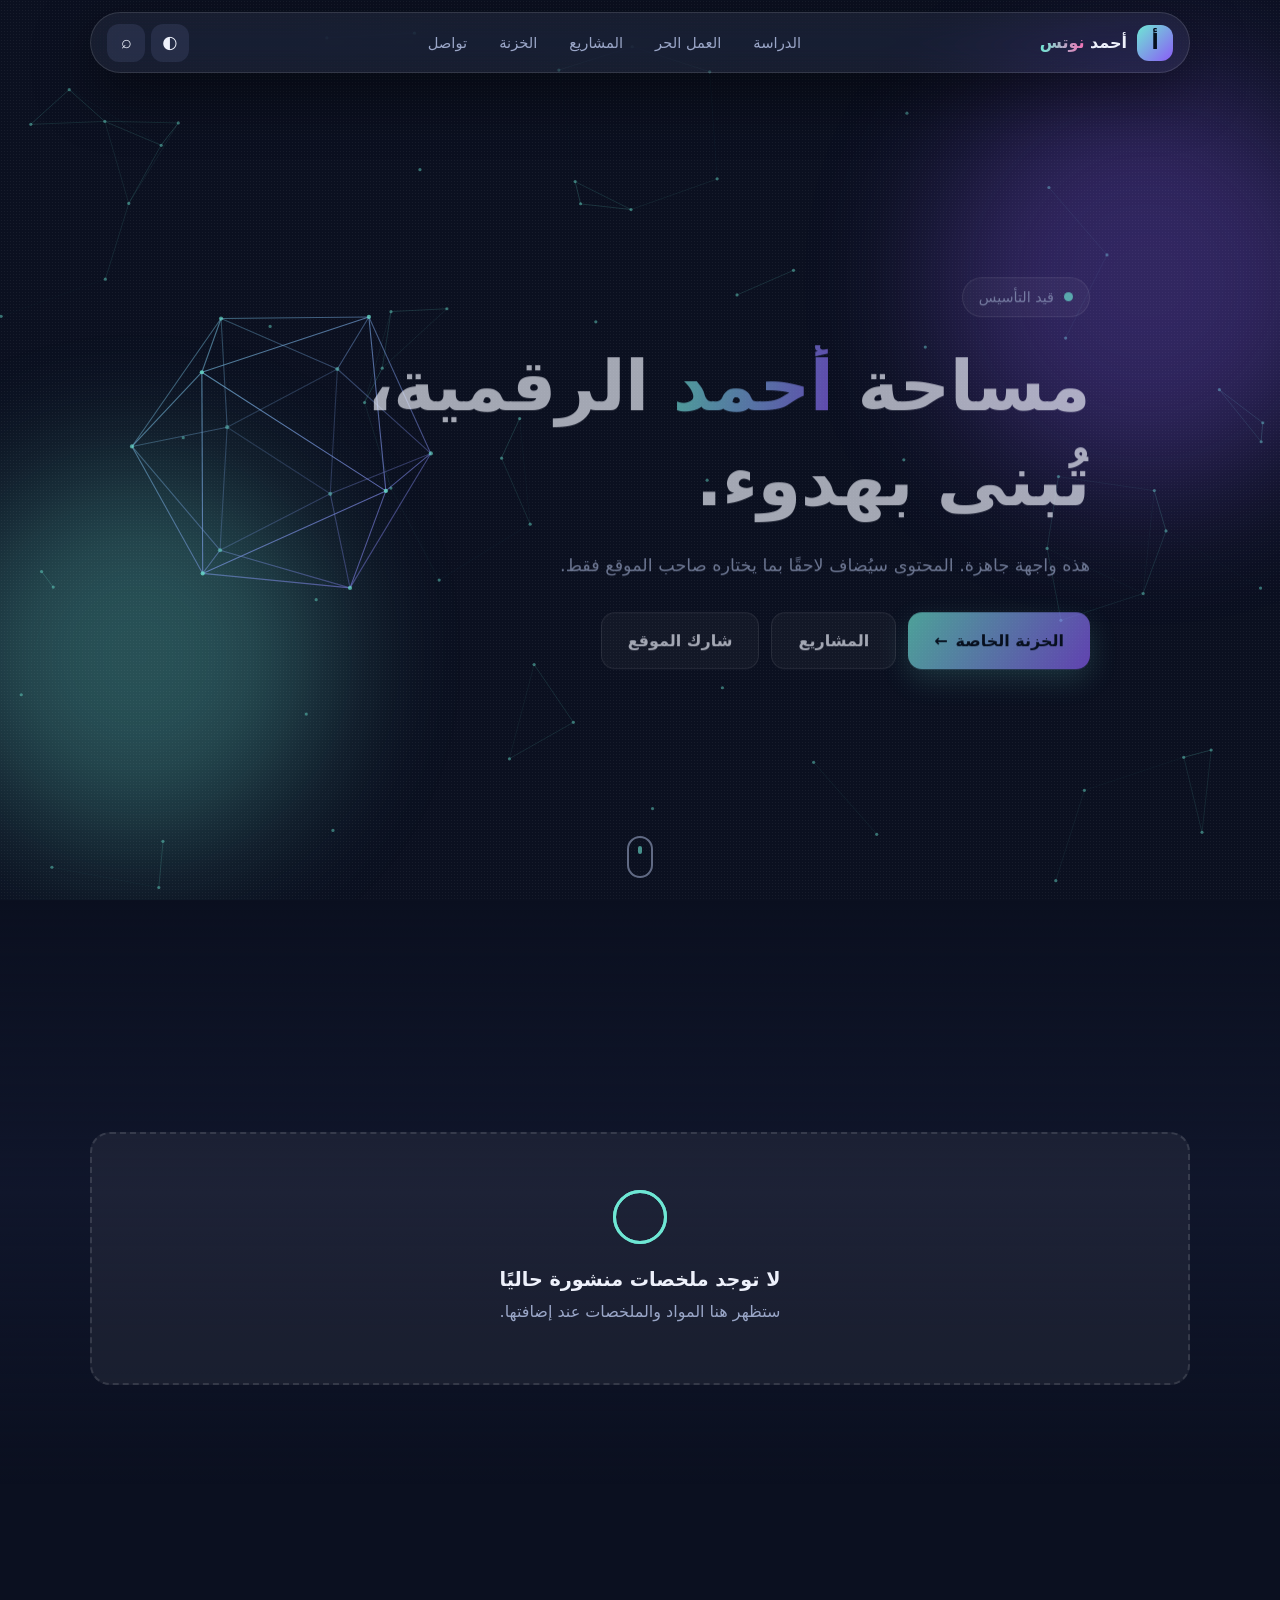
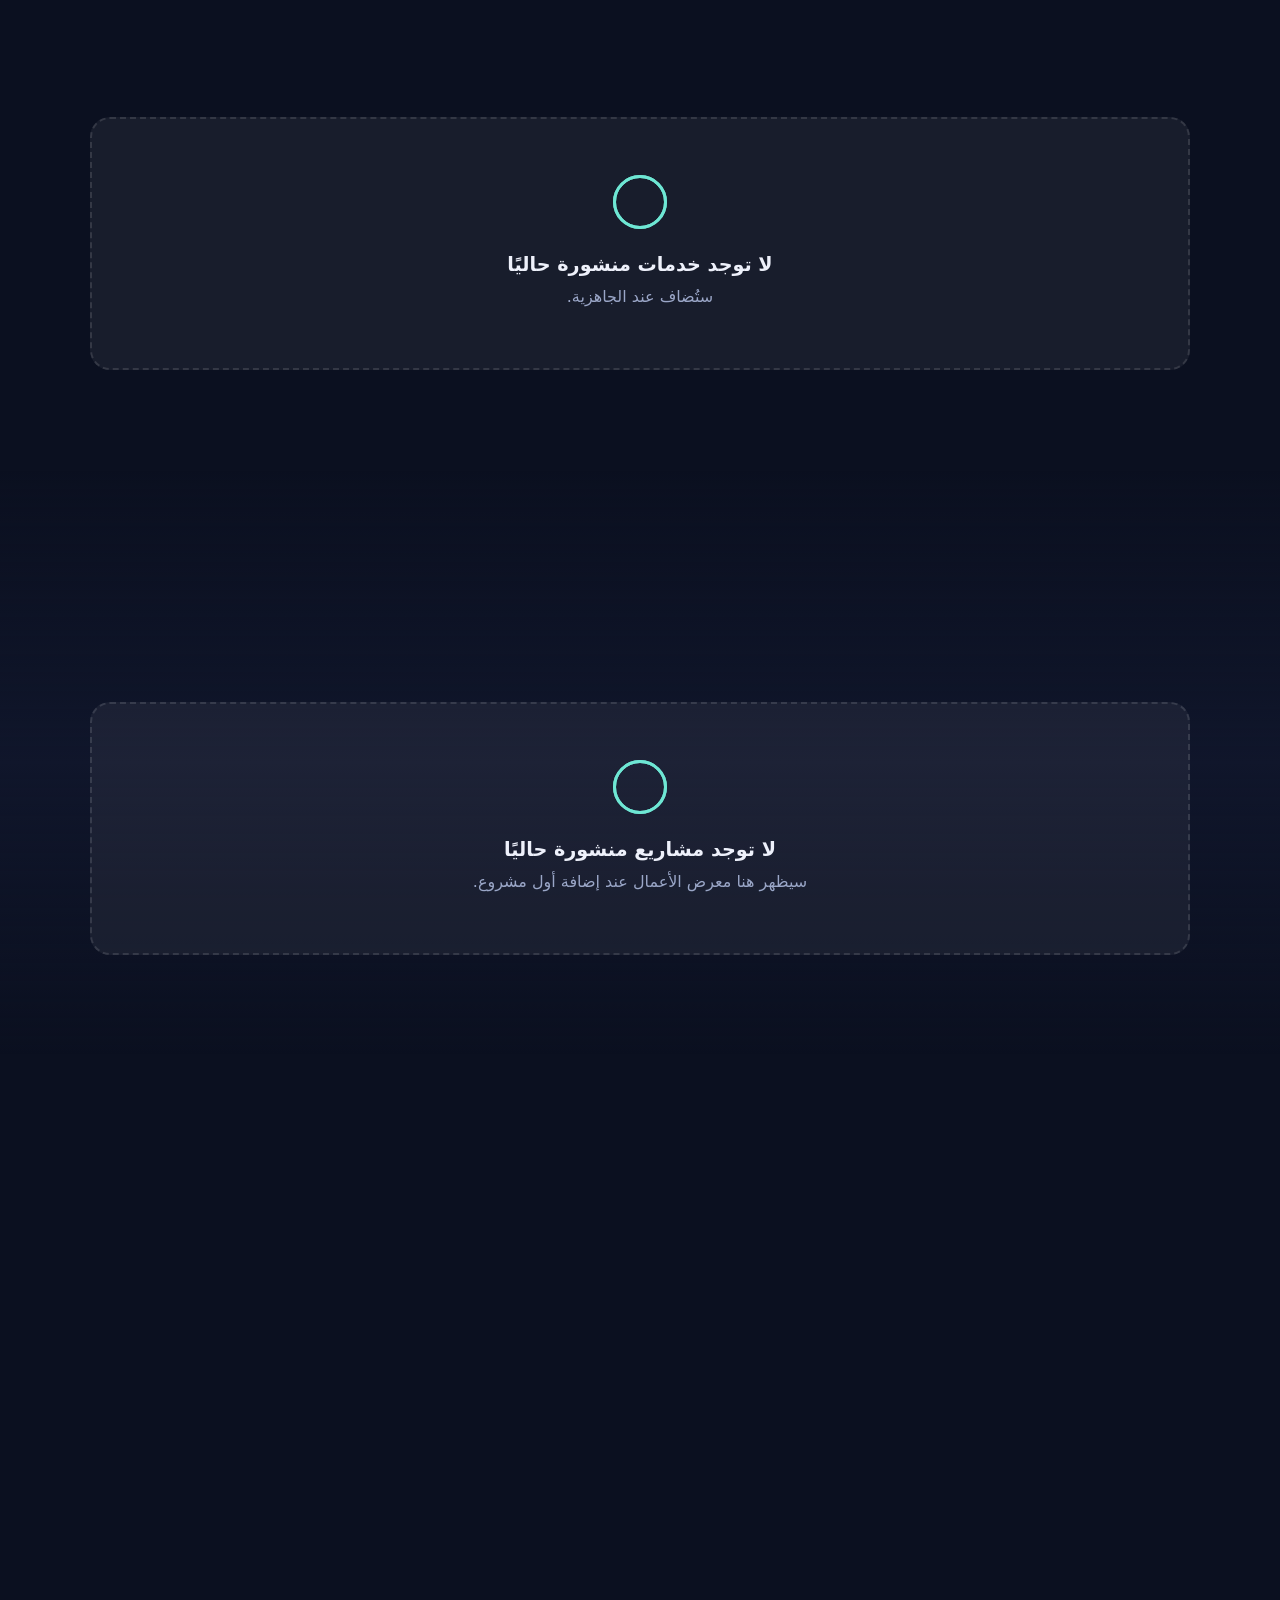
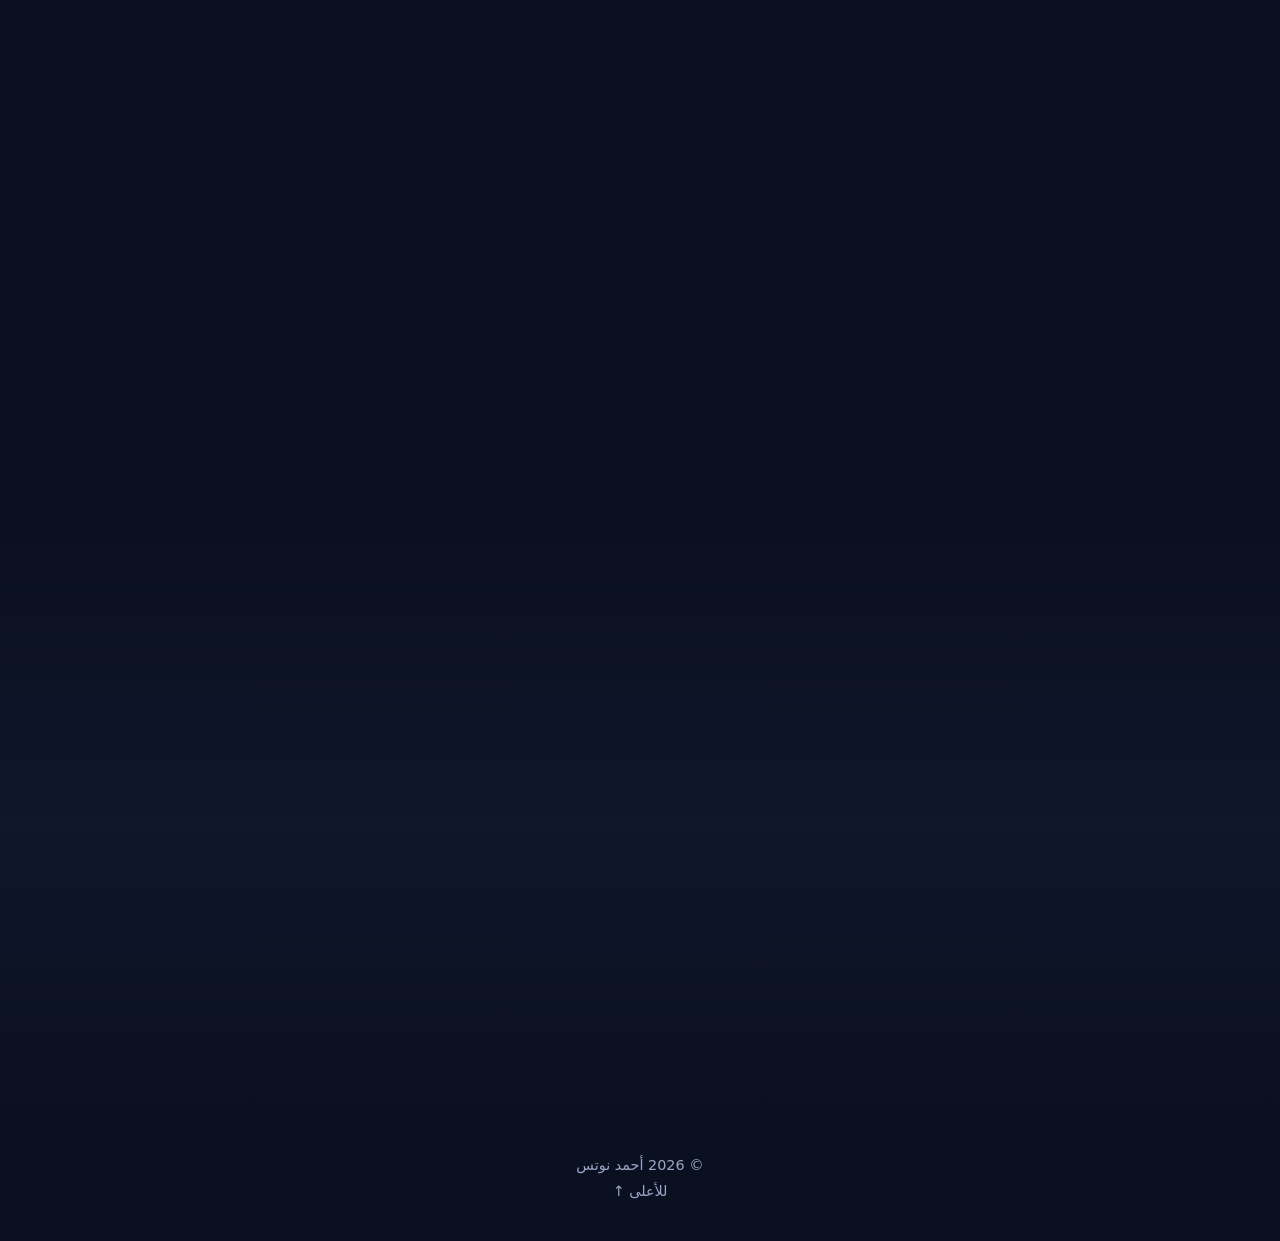
==== commit eaafa90a: "Update index.html" ====
--- a/index.html
+++ b/index.html
@@ -19,6 +19,7 @@
 <link rel="stylesheet" href="css/extra.css">
 </head>
 <body>
+<noscript><p class="noscript-note">يعتمد هذا الموقع على جافاسكربت لعرض أقسامه. فعّل جافاسكربت لرؤية المحتوى.</p></noscript>
 <canvas id="bg" aria-hidden="true"></canvas>
 <div class="grain" aria-hidden="true"></div>
 <div class="progress" id="progress" aria-hidden="true"></div>
--- a/css/extra.css
+++ b/css/extra.css
@@ -32,7 +32,8 @@
 .vnotes li::before{content:"";position:absolute;inset-inline-start:0;top:.8em;width:7px;height:7px;border-radius:50%;background:var(--a)}
 .vcard h3{margin:0}
 .vcard .btn{align-self:flex-start}
-@media (max-width:820px){.vault-grid{grid-template-columns:1fr}.glow{display:none}}
+#hero3d{position:absolute;top:50%;left:5%;width:min(440px,36vw);height:min(440px,36vw);transform:translateY(-50%);z-index:-1;opacity:.9;pointer-events:none}
+@media (max-width:820px){.vault-grid{grid-template-columns:1fr}.glow{display:none}#hero3d{left:50%;transform:translate(-50%,-50%);width:min(340px,84vw);height:min(340px,84vw);opacity:.28}}
 @media (prefers-reduced-motion:reduce){.split .w{opacity:1;transform:none;filter:none;animation:none!important}.curtain{display:none}}
 .courses>.empty-state,.projects>.empty-state,.services>.empty-state{grid-column:1/-1}
 .c404{text-align:center;margin-inline:auto}
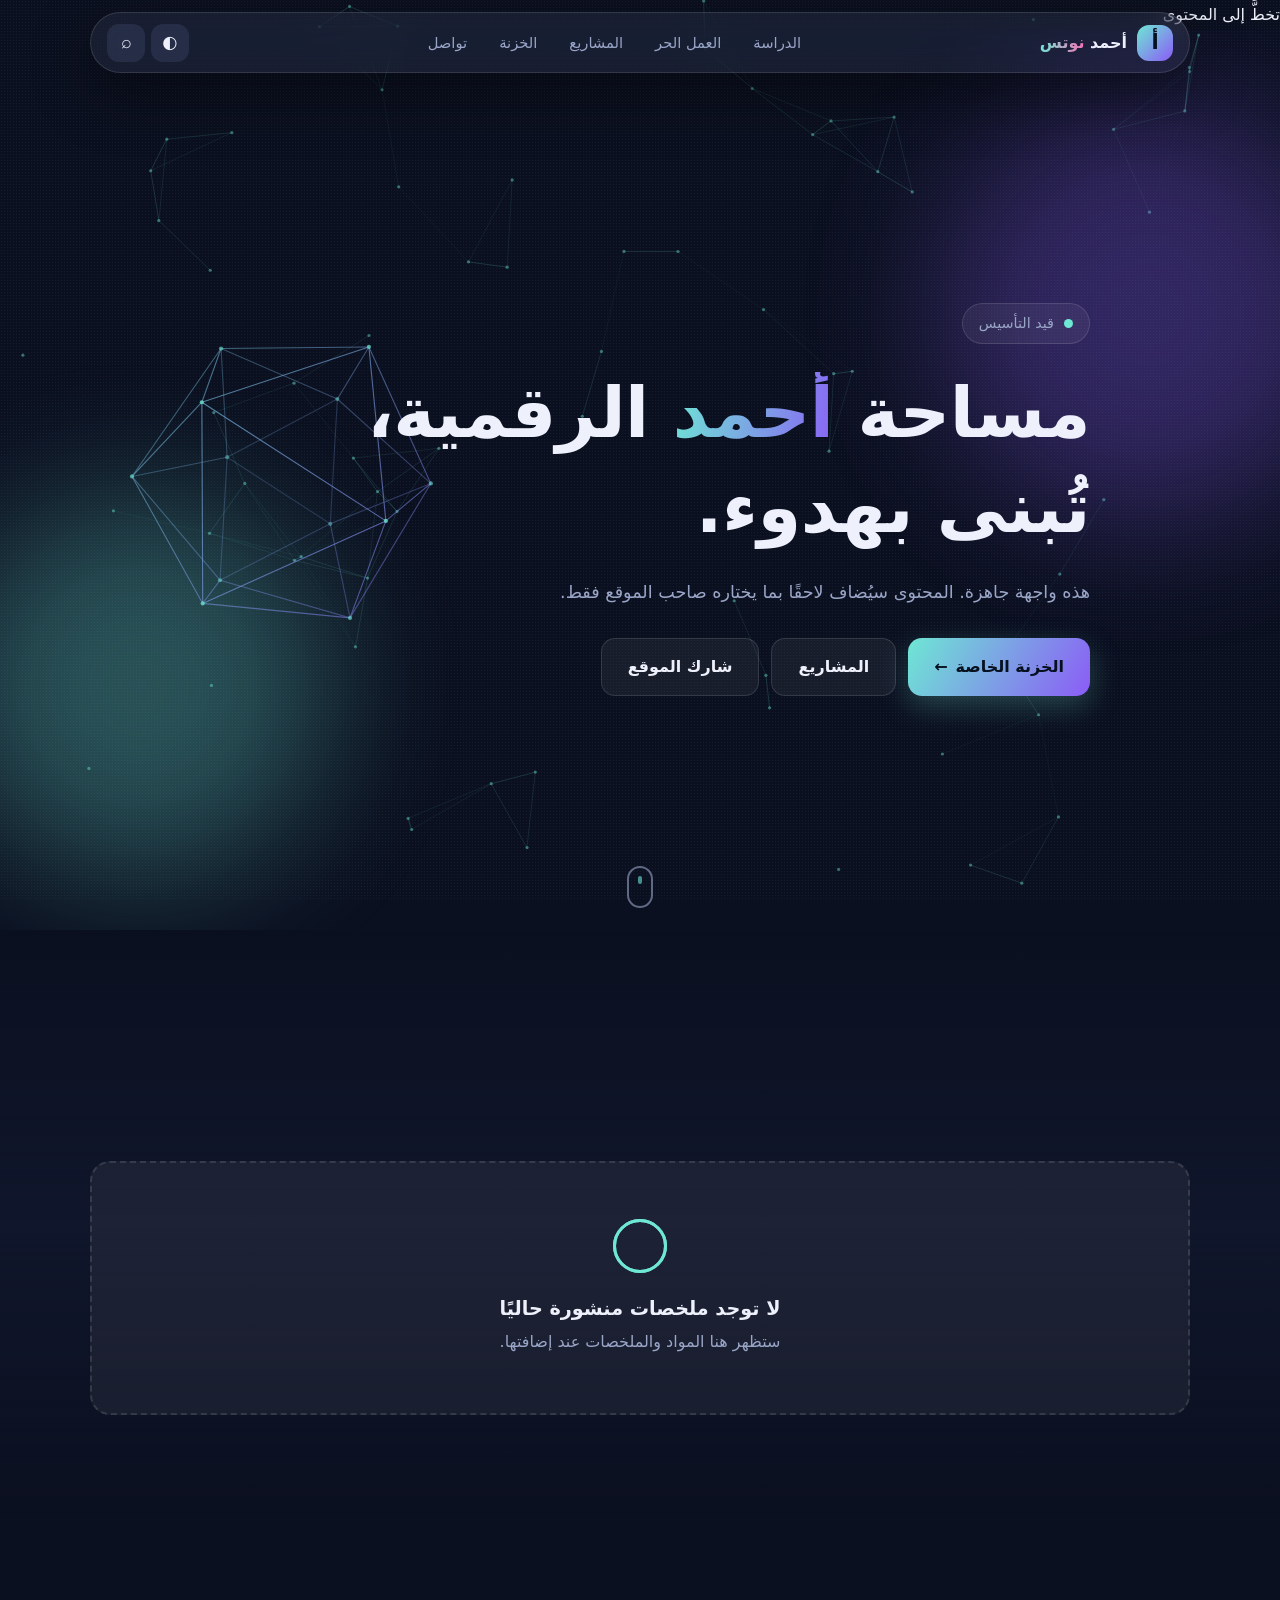
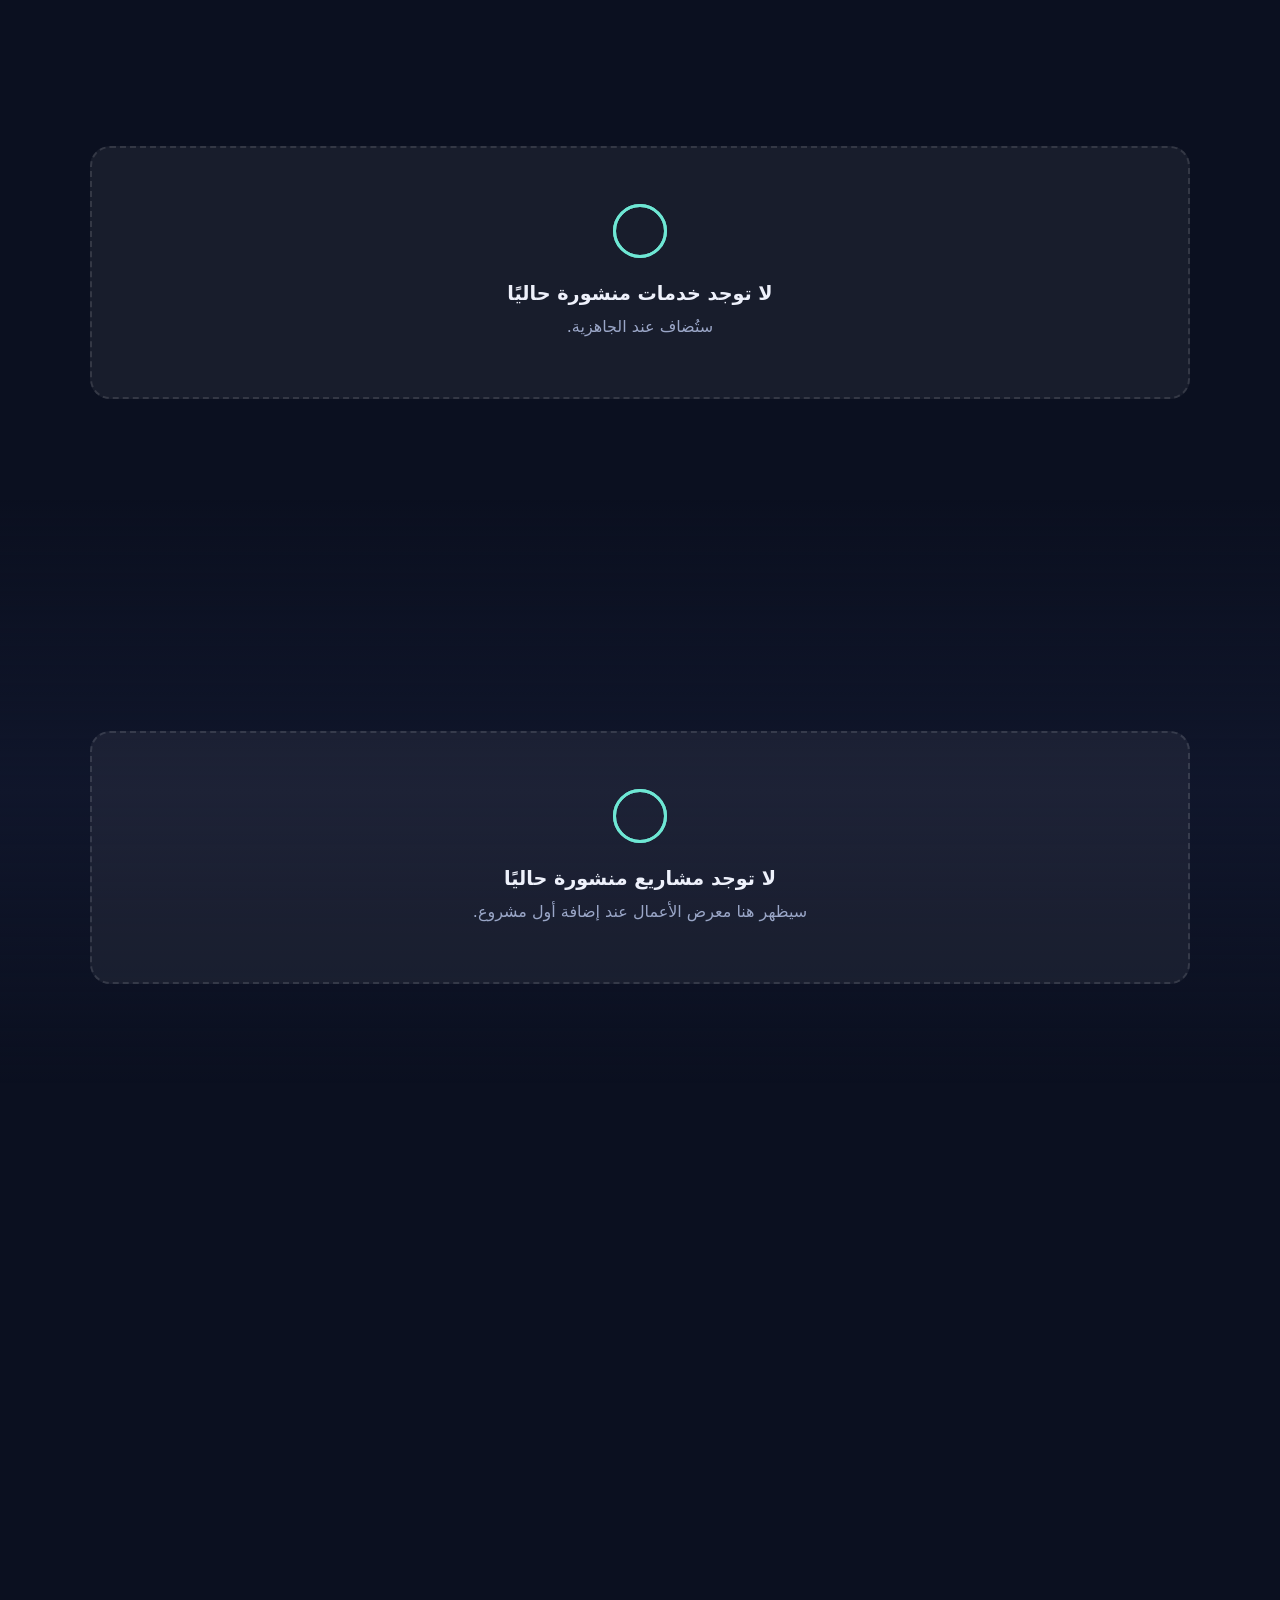
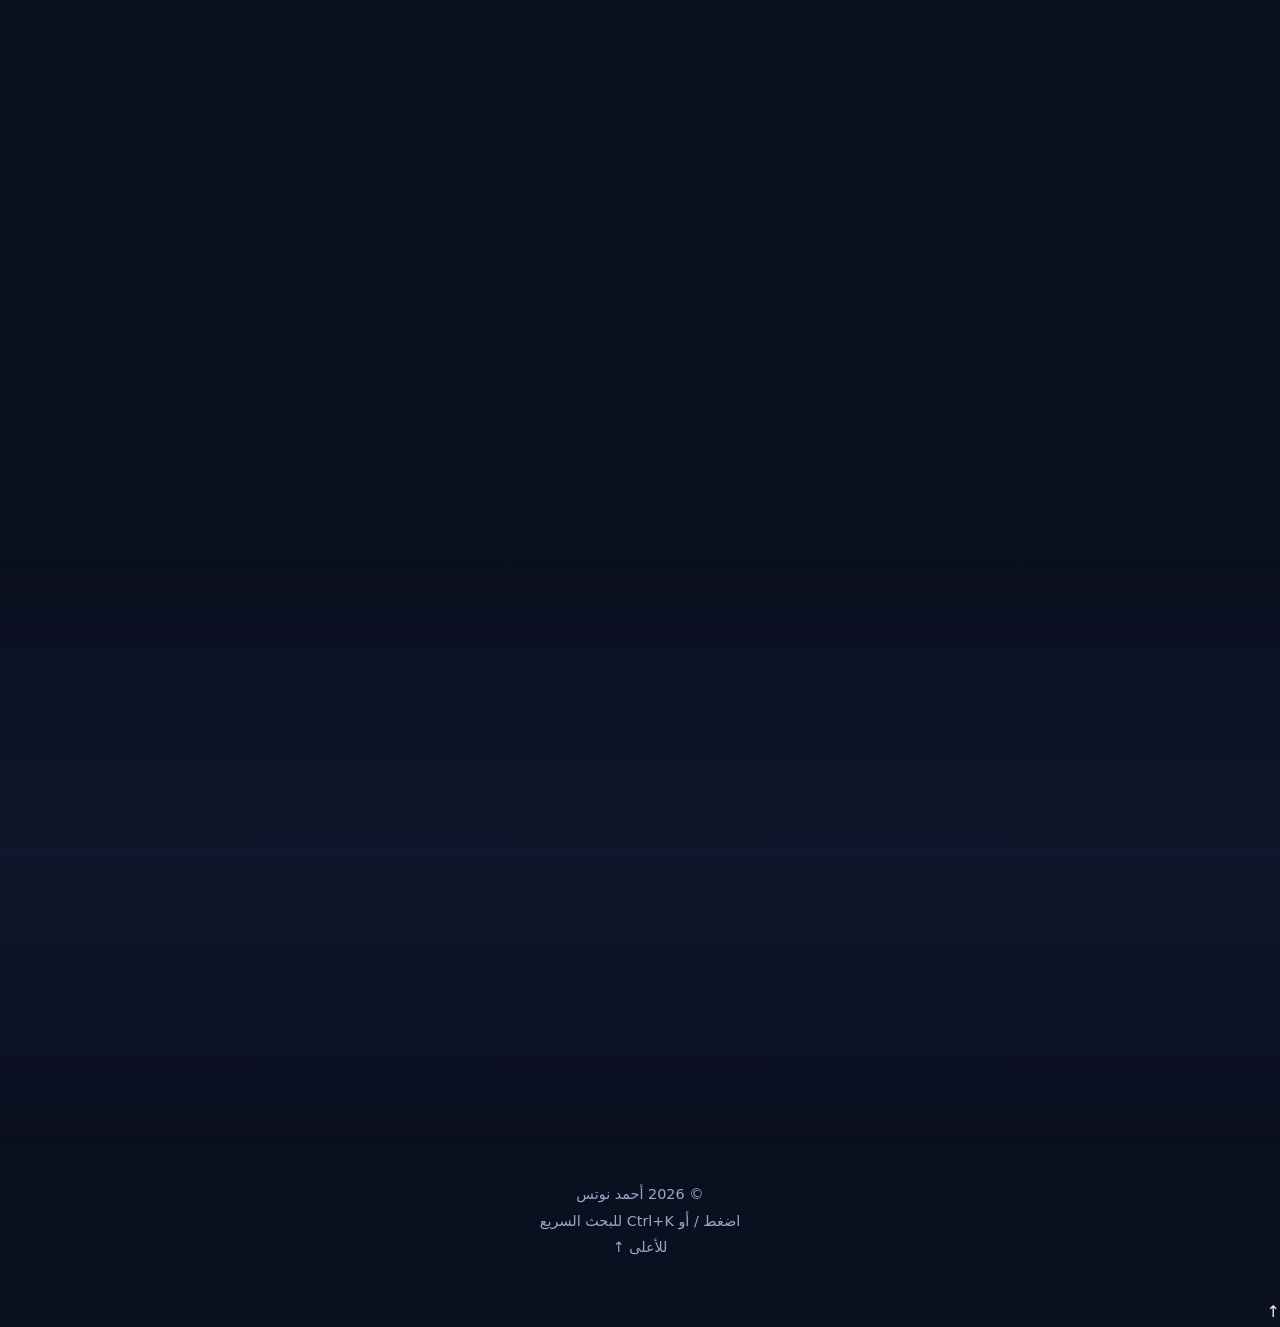
==== commit 2111db3a: "Update index.html" ====
--- a/index.html
+++ b/index.html
@@ -3,7 +3,7 @@
 <head>
 <meta charset="utf-8">
 <meta name="viewport" content="width=device-width,initial-scale=1">
-<meta http-equiv="Content-Security-Policy" content="default-src 'none'; script-src 'self'; style-src 'self'; img-src 'self' data: blob:; font-src 'self'; connect-src 'self'; manifest-src 'self'; base-uri 'none'; form-action 'none'; object-src 'none'; upgrade-insecure-requests">
+<meta http-equiv="Content-Security-Policy" content="default-src 'none'; script-src 'self'; style-src 'self'; img-src 'self' data: blob:; font-src 'self'; connect-src 'self'; manifest-src 'self'; base-uri 'none'; form-action 'none'; object-src 'none'; media-src 'none'; worker-src 'none'; upgrade-insecure-requests">
 <meta name="referrer" content="no-referrer">
 <meta name="color-scheme" content="dark light">
 <meta name="theme-color" content="#0b1020">
@@ -13,12 +13,20 @@
 <meta property="og:description" content="مساحة شخصية قيد التأسيس.">
 <meta property="og:type" content="website">
 <meta property="og:url" content="https://ahmed-notes.github.io/">
+<meta property="og:locale" content="ar">
+<meta property="og:image" content="https://ahmed-notes.github.io/og-image.png">
+<meta property="og:image:width" content="1200">
+<meta property="og:image:height" content="630">
+<meta name="twitter:card" content="summary_large_image">
+<meta name="twitter:title" content="أحمد نوتس">
+<meta name="twitter:description" content="مساحة شخصية قيد التأسيس.">
 <link rel="canonical" href="https://ahmed-notes.github.io/">
 <link rel="icon" href="favicon.svg" type="image/svg+xml">
 <link rel="stylesheet" href="css/style.css">
 <link rel="stylesheet" href="css/extra.css">
 </head>
 <body>
+<a class="skip" href="#top">تخطَّ إلى المحتوى</a>
 <noscript><p class="noscript-note">يعتمد هذا الموقع على جافاسكربت لعرض أقسامه. فعّل جافاسكربت لرؤية المحتوى.</p></noscript>
 <canvas id="bg" aria-hidden="true"></canvas>
 <div class="grain" aria-hidden="true"></div>
@@ -127,9 +135,10 @@
   </section>
 </main>
 
-<footer class="footer"><p>© <span id="year"></span> أحمد نوتس</p><p class="muted"><a href="#top">للأعلى ↑</a></p></footer>
+<footer class="footer"><p>© <span id="year"></span> أحمد نوتس</p><p class="muted kbd-hint">اضغط / أو Ctrl+K للبحث السريع</p><p class="muted"><a href="#top">للأعلى ↑</a></p></footer>
 
 <div class="toasts" id="toasts" role="status" aria-live="polite"></div>
+<button class="top-btn" id="topBtn" type="button" aria-label="العودة للأعلى" title="للأعلى">↑</button>
 
 <div class="modal" id="modal" hidden>
   <div class="modal-backdrop" data-close></div>
--- a/css/extra.css
+++ b/css/extra.css
@@ -33,6 +33,7 @@
 .vcard h3{margin:0}
 .vcard .btn{align-self:flex-start}
 #hero3d{position:absolute;top:50%;left:5%;width:min(440px,36vw);height:min(440px,36vw);transform:translateY(-50%);z-index:-1;opacity:.9;pointer-events:none}
+.noscript-note{position:fixed;bottom:16px;inset-inline:16px;z-index:120;margin:0 auto;max-width:520px;text-align:center;padding:12px 18px;border-radius:14px;background:var(--bg2);border:1px solid var(--card-b);color:var(--muted);box-shadow:var(--shadow)}
 @media (max-width:820px){.vault-grid{grid-template-columns:1fr}.glow{display:none}#hero3d{left:50%;transform:translate(-50%,-50%);width:min(340px,84vw);height:min(340px,84vw);opacity:.28}}
 @media (prefers-reduced-motion:reduce){.split .w{opacity:1;transform:none;filter:none;animation:none!important}.curtain{display:none}}
 .courses>.empty-state,.projects>.empty-state,.services>.empty-state{grid-column:1/-1}
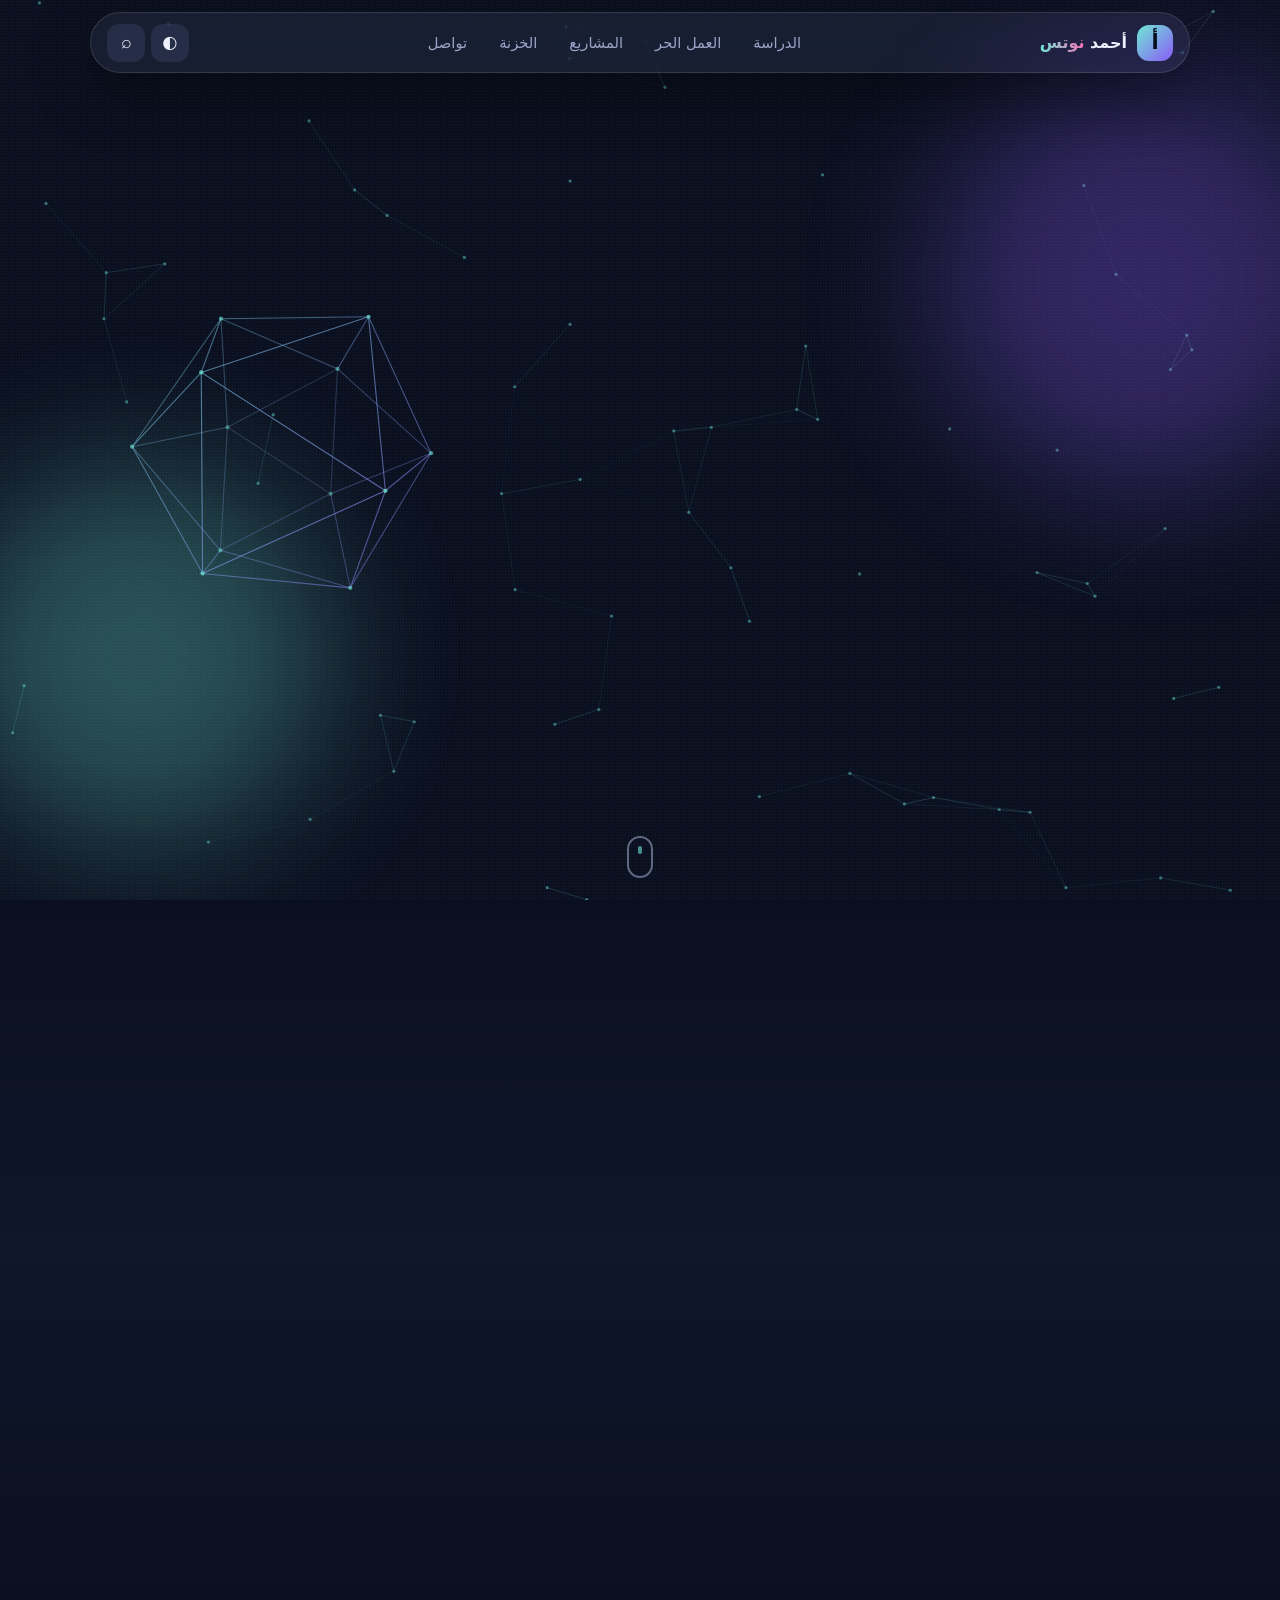
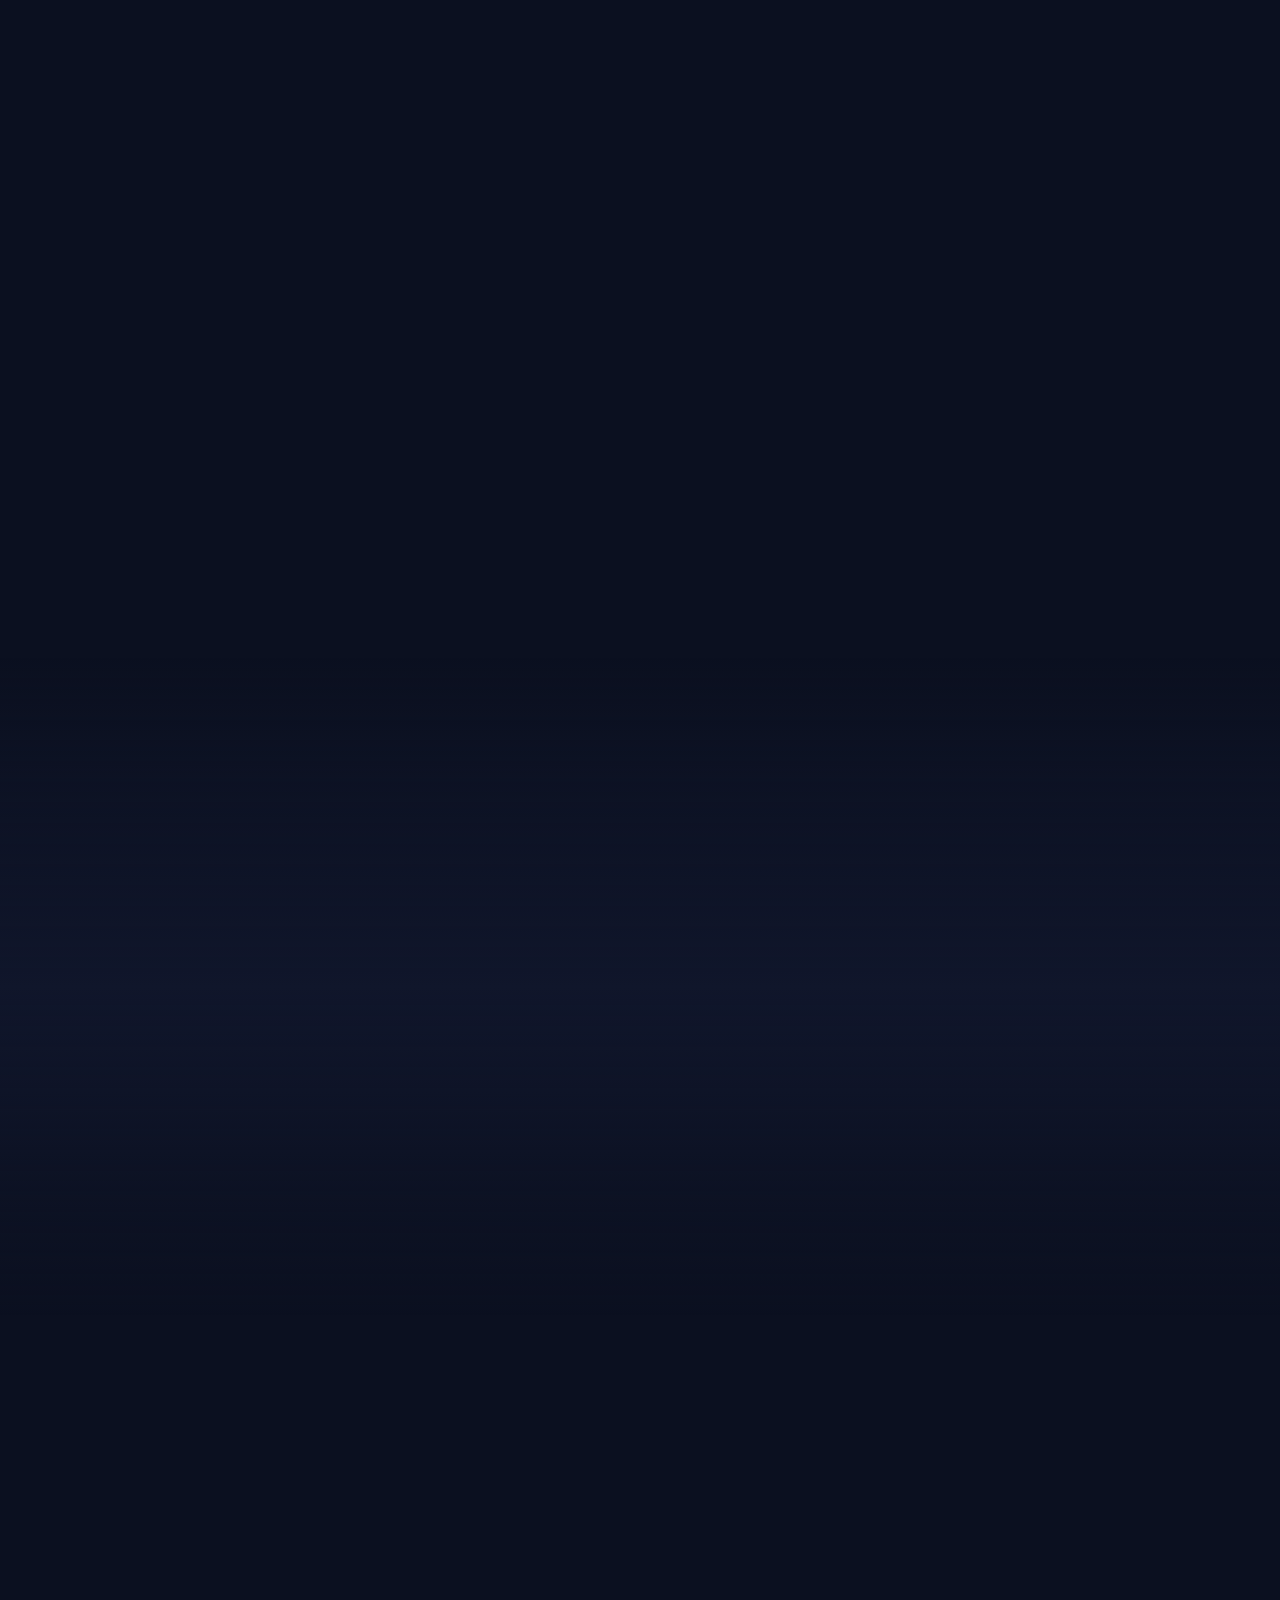
==== commit 5e23fd05: "Update index.html" ====
--- a/index.html
+++ b/index.html
@@ -14,7 +14,7 @@
 <meta property="og:type" content="website">
 <meta property="og:url" content="https://ahmed-notes.github.io/">
 <meta property="og:locale" content="ar">
-<meta property="og:image" content="https://ahmed-notes.github.io/og-image.png">
+<meta property="og:image" content="https://ahmed-notes.github.io/media/5-og-image.png">
 <meta property="og:image:width" content="1200">
 <meta property="og:image:height" content="630">
 <meta name="twitter:card" content="summary_large_image">
--- a/css/style.css
+++ b/css/style.css
@@ -66,7 +66,7 @@
 @keyframes wheel{to{transform:translateY(14px);opacity:0}}
 
 /* sections */
-.section{padding:100px 20px;position:relative}
+.section{padding:100px 20px;position:relative;content-visibility:auto;contain-intrinsic-size:auto 480px}
 .section.alt{background:linear-gradient(180deg,transparent,var(--bg2),transparent)}
 .wrap{max-width:1100px;margin-inline:auto}
 .head{margin-bottom:36px}
--- a/css/extra.css
+++ b/css/extra.css
@@ -34,6 +34,12 @@
 .vcard .btn{align-self:flex-start}
 #hero3d{position:absolute;top:50%;left:5%;width:min(440px,36vw);height:min(440px,36vw);transform:translateY(-50%);z-index:-1;opacity:.9;pointer-events:none}
 .noscript-note{position:fixed;bottom:16px;inset-inline:16px;z-index:120;margin:0 auto;max-width:520px;text-align:center;padding:12px 18px;border-radius:14px;background:var(--bg2);border:1px solid var(--card-b);color:var(--muted);box-shadow:var(--shadow)}
+.skip{position:fixed;top:-70px;inset-inline-start:16px;z-index:200;padding:10px 18px;border-radius:12px;background:var(--a);color:#06101f;font-weight:700;transition:top .25s}
+.skip:focus{top:14px}
+.top-btn{position:fixed;bottom:20px;inset-inline-end:20px;z-index:80;width:44px;height:44px;border-radius:14px;background:var(--card);border:1px solid var(--card-b);backdrop-filter:blur(12px);font-size:1.2rem;opacity:0;pointer-events:none;transform:translateY(10px);transition:.3s}
+.top-btn.show{opacity:1;pointer-events:auto;transform:none}
+.top-btn:hover{border-color:var(--a);color:var(--a)}
+.kbd-hint{font-size:.8rem}
 @media (max-width:820px){.vault-grid{grid-template-columns:1fr}.glow{display:none}#hero3d{left:50%;transform:translate(-50%,-50%);width:min(340px,84vw);height:min(340px,84vw);opacity:.28}}
 @media (prefers-reduced-motion:reduce){.split .w{opacity:1;transform:none;filter:none;animation:none!important}.curtain{display:none}}
 .courses>.empty-state,.projects>.empty-state,.services>.empty-state{grid-column:1/-1}
